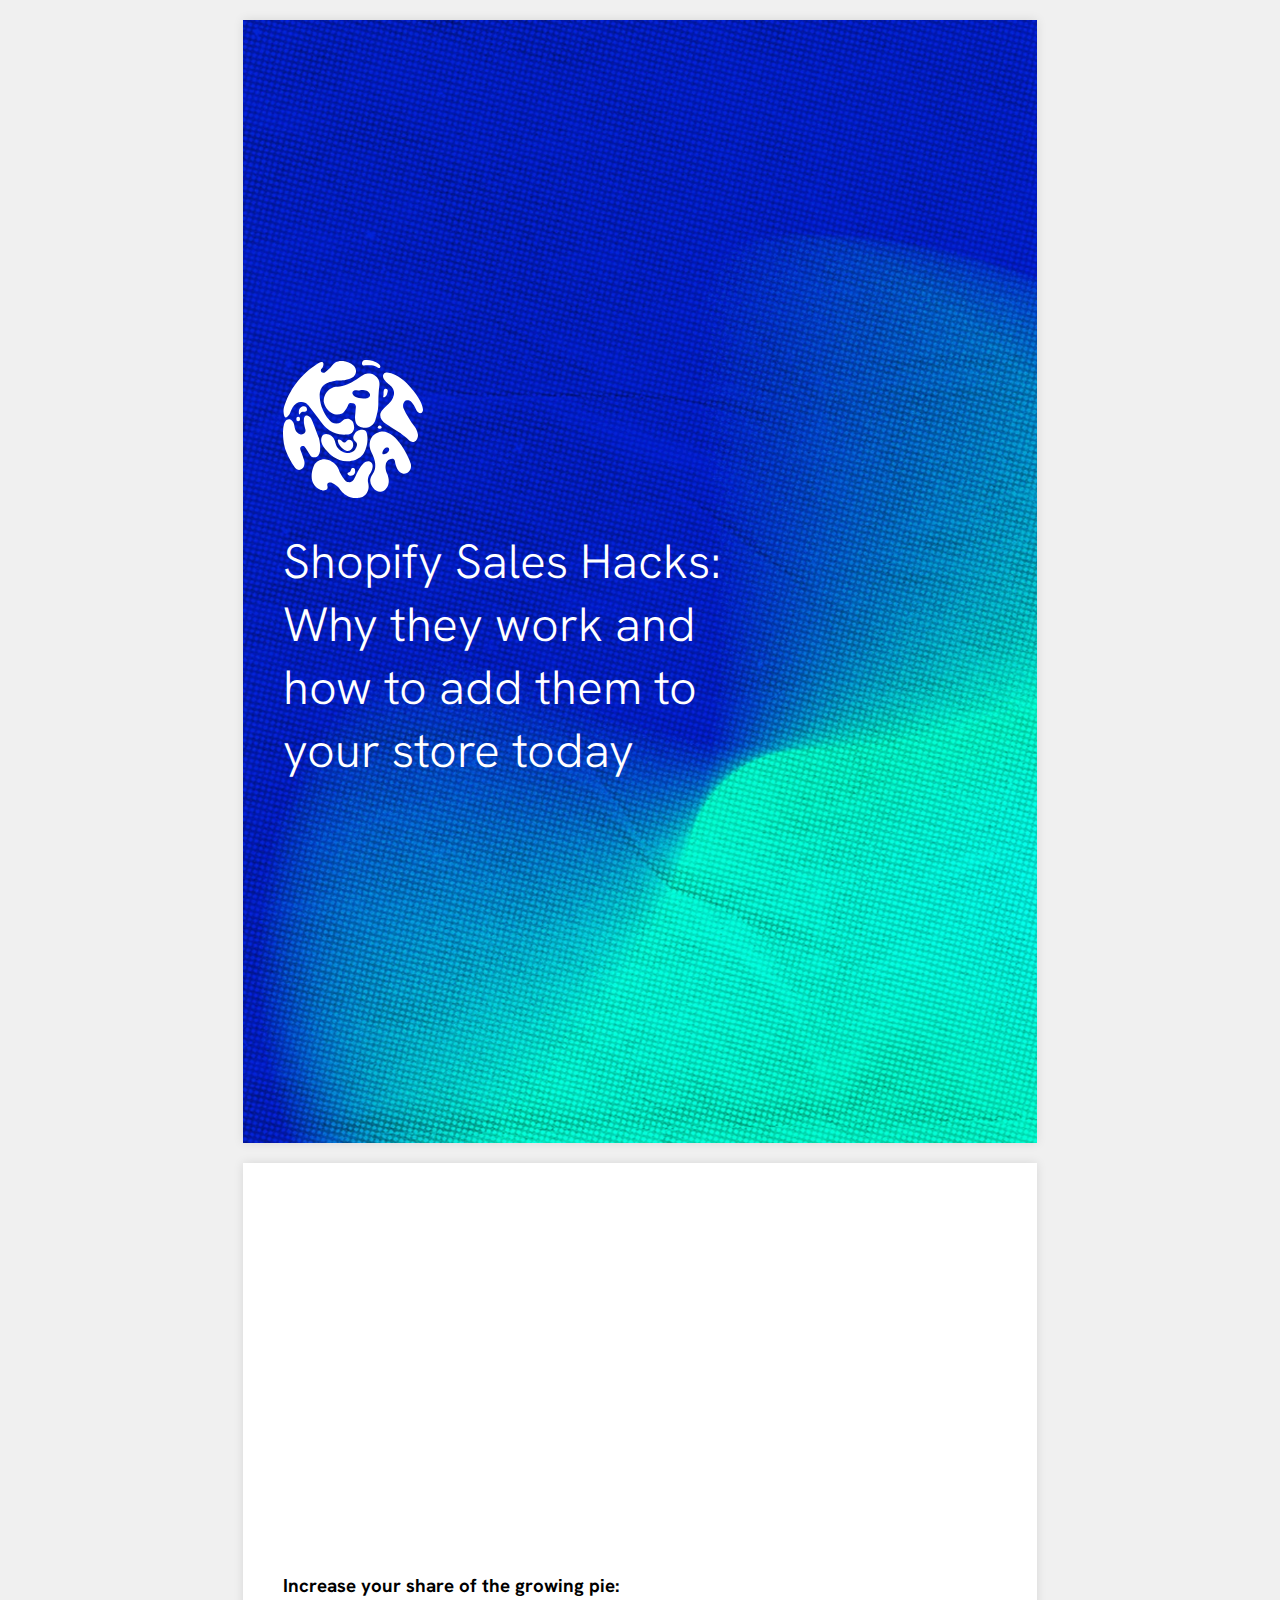
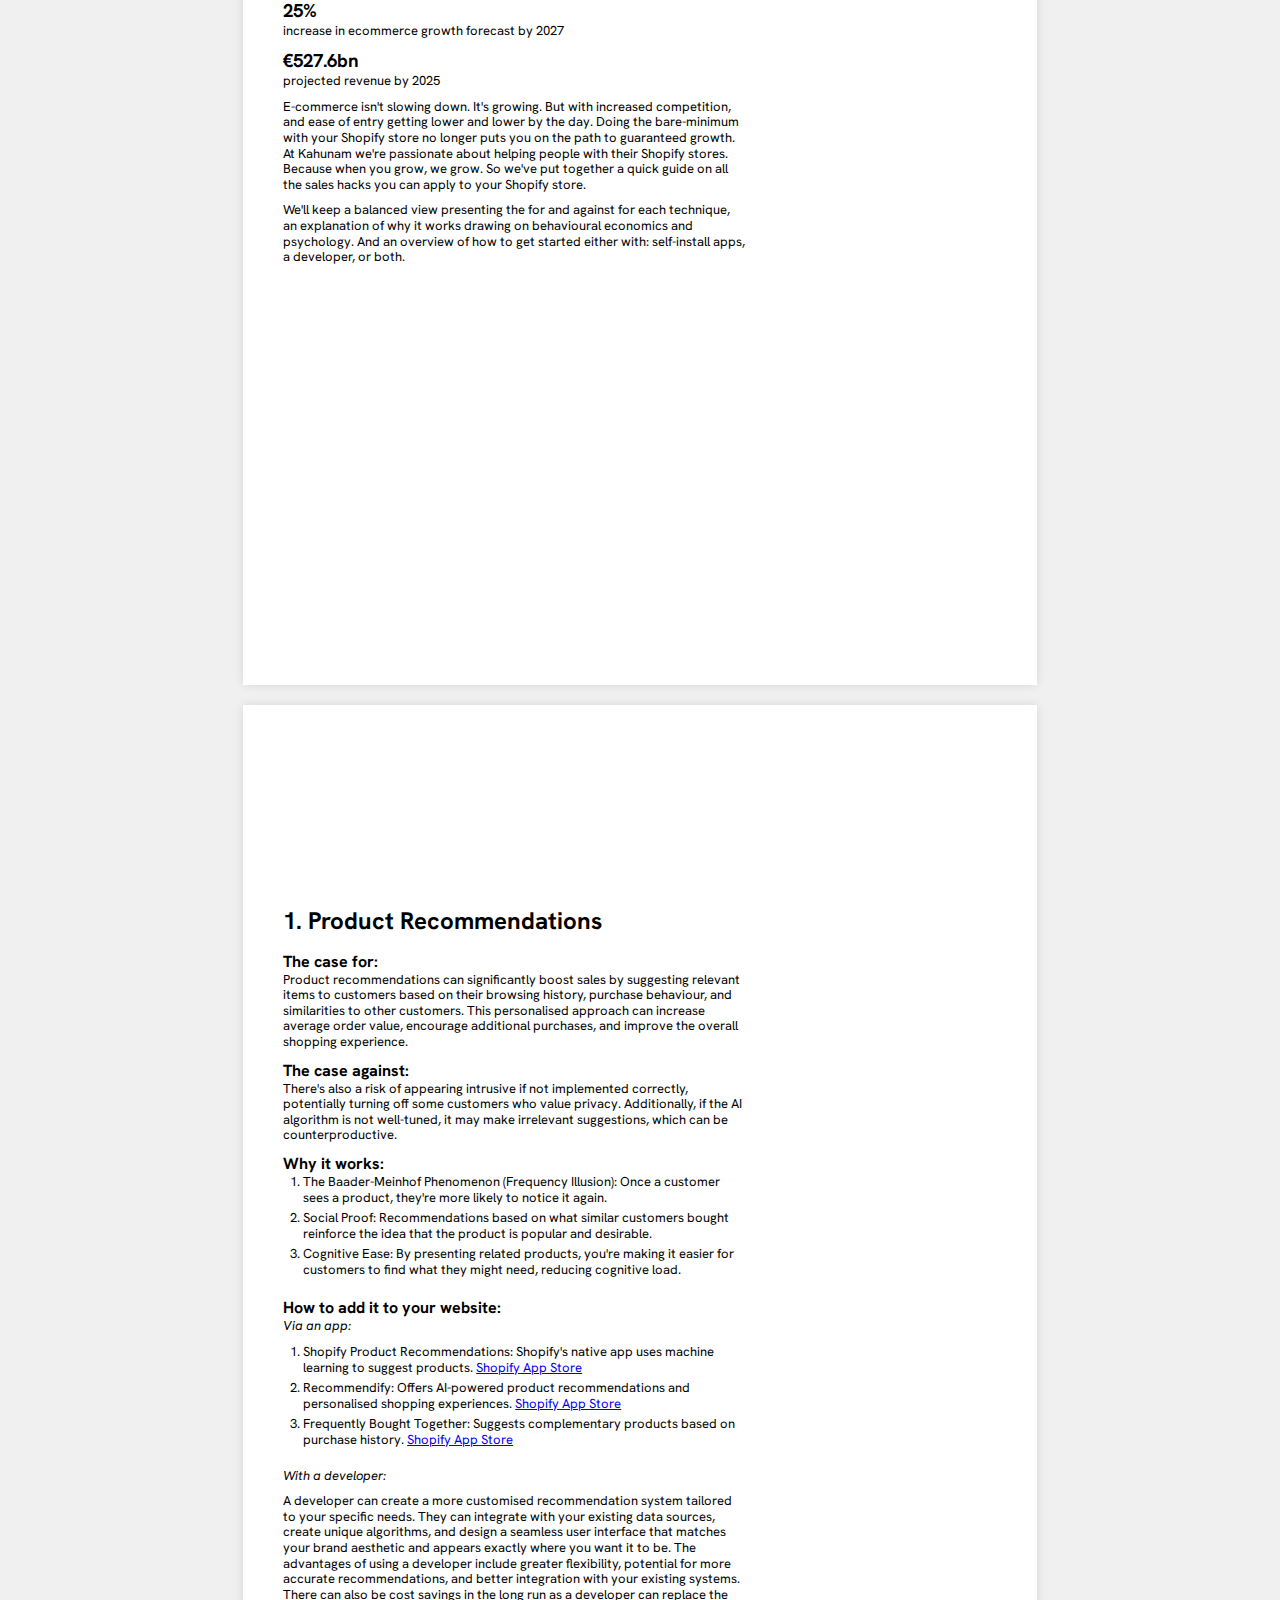
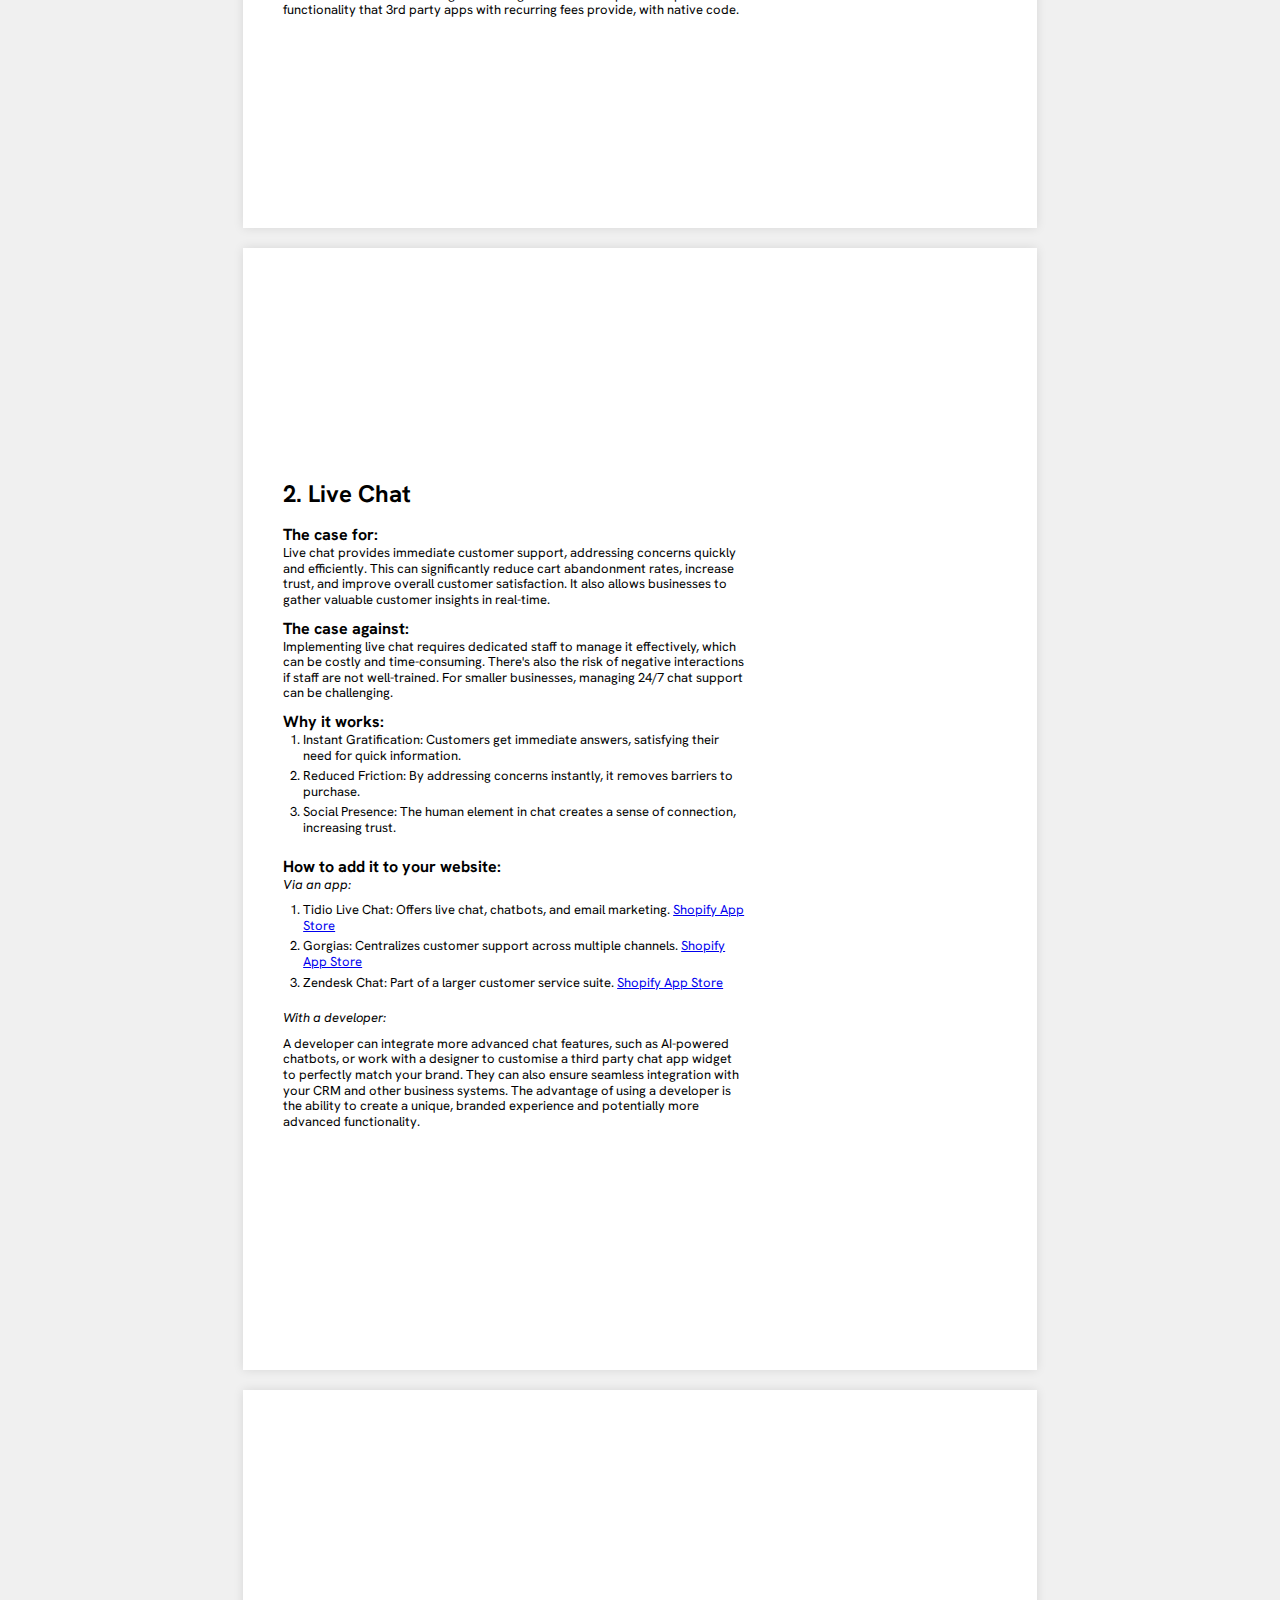
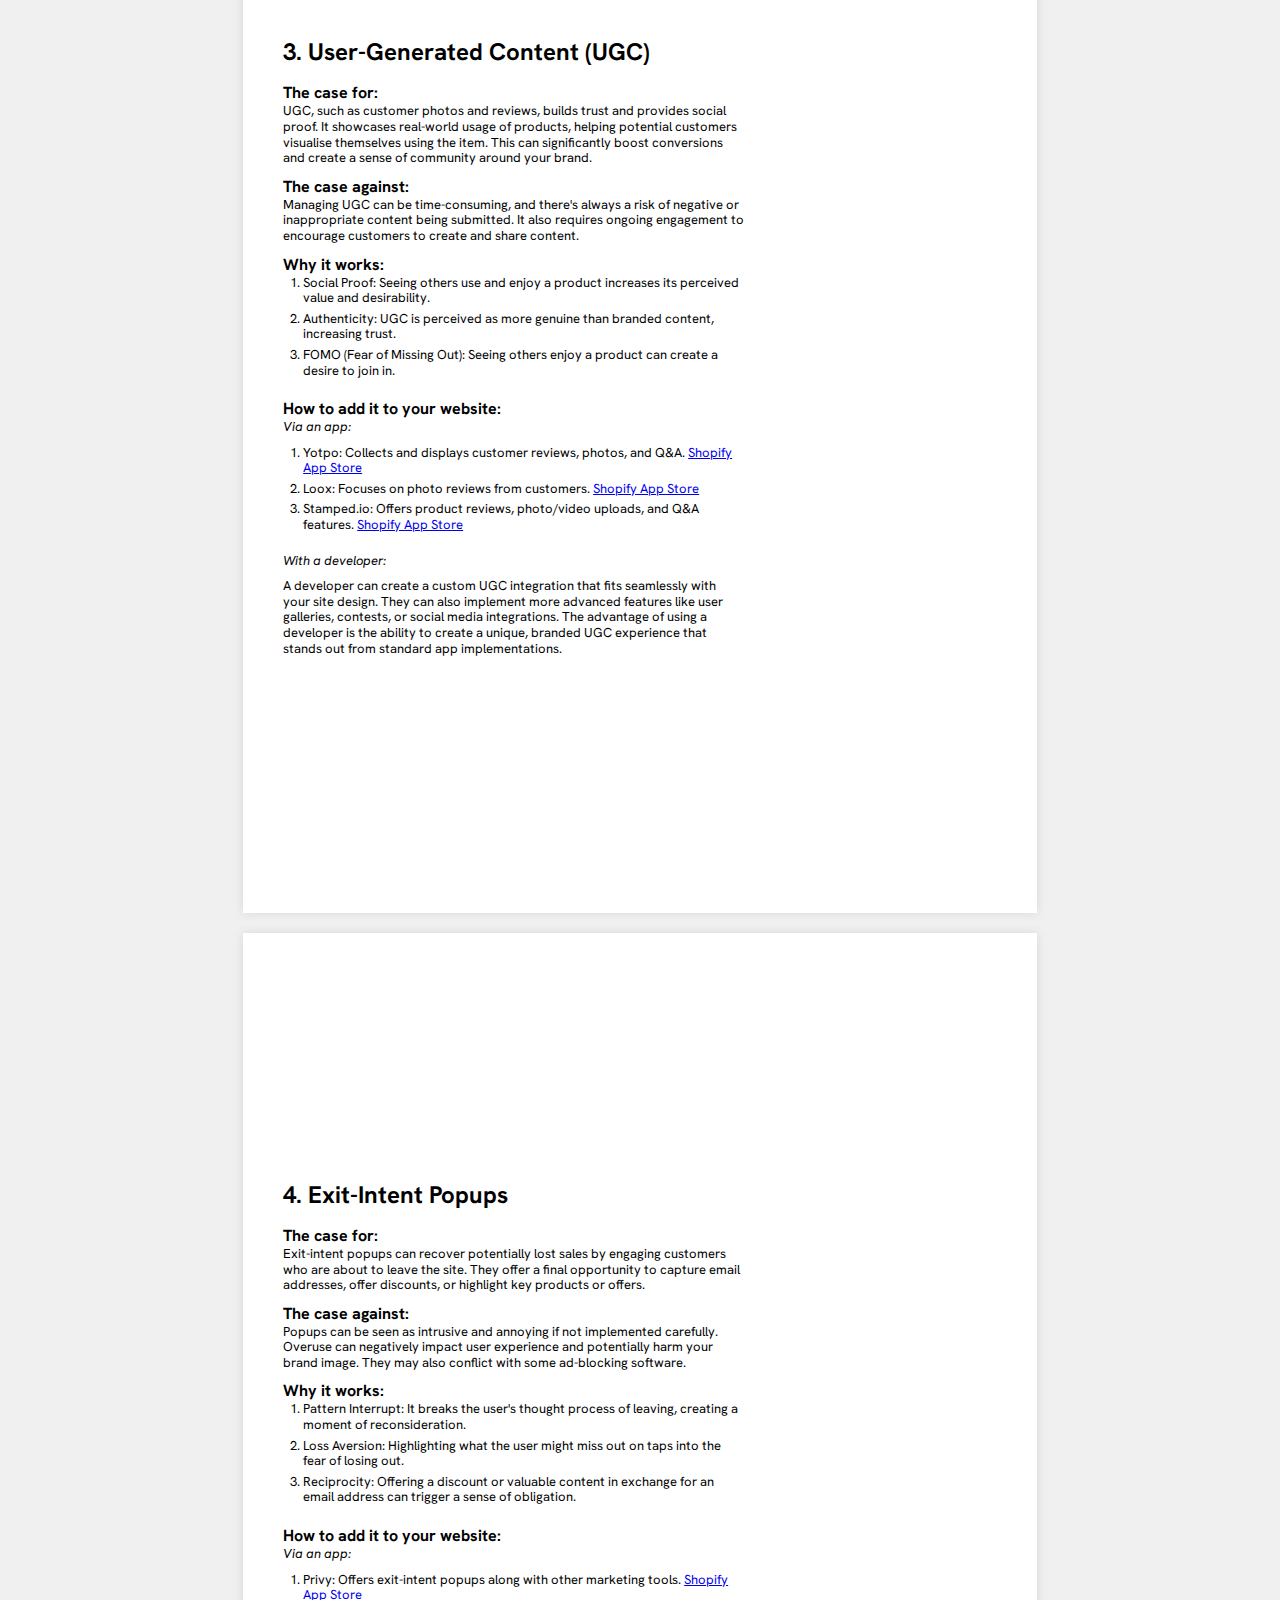
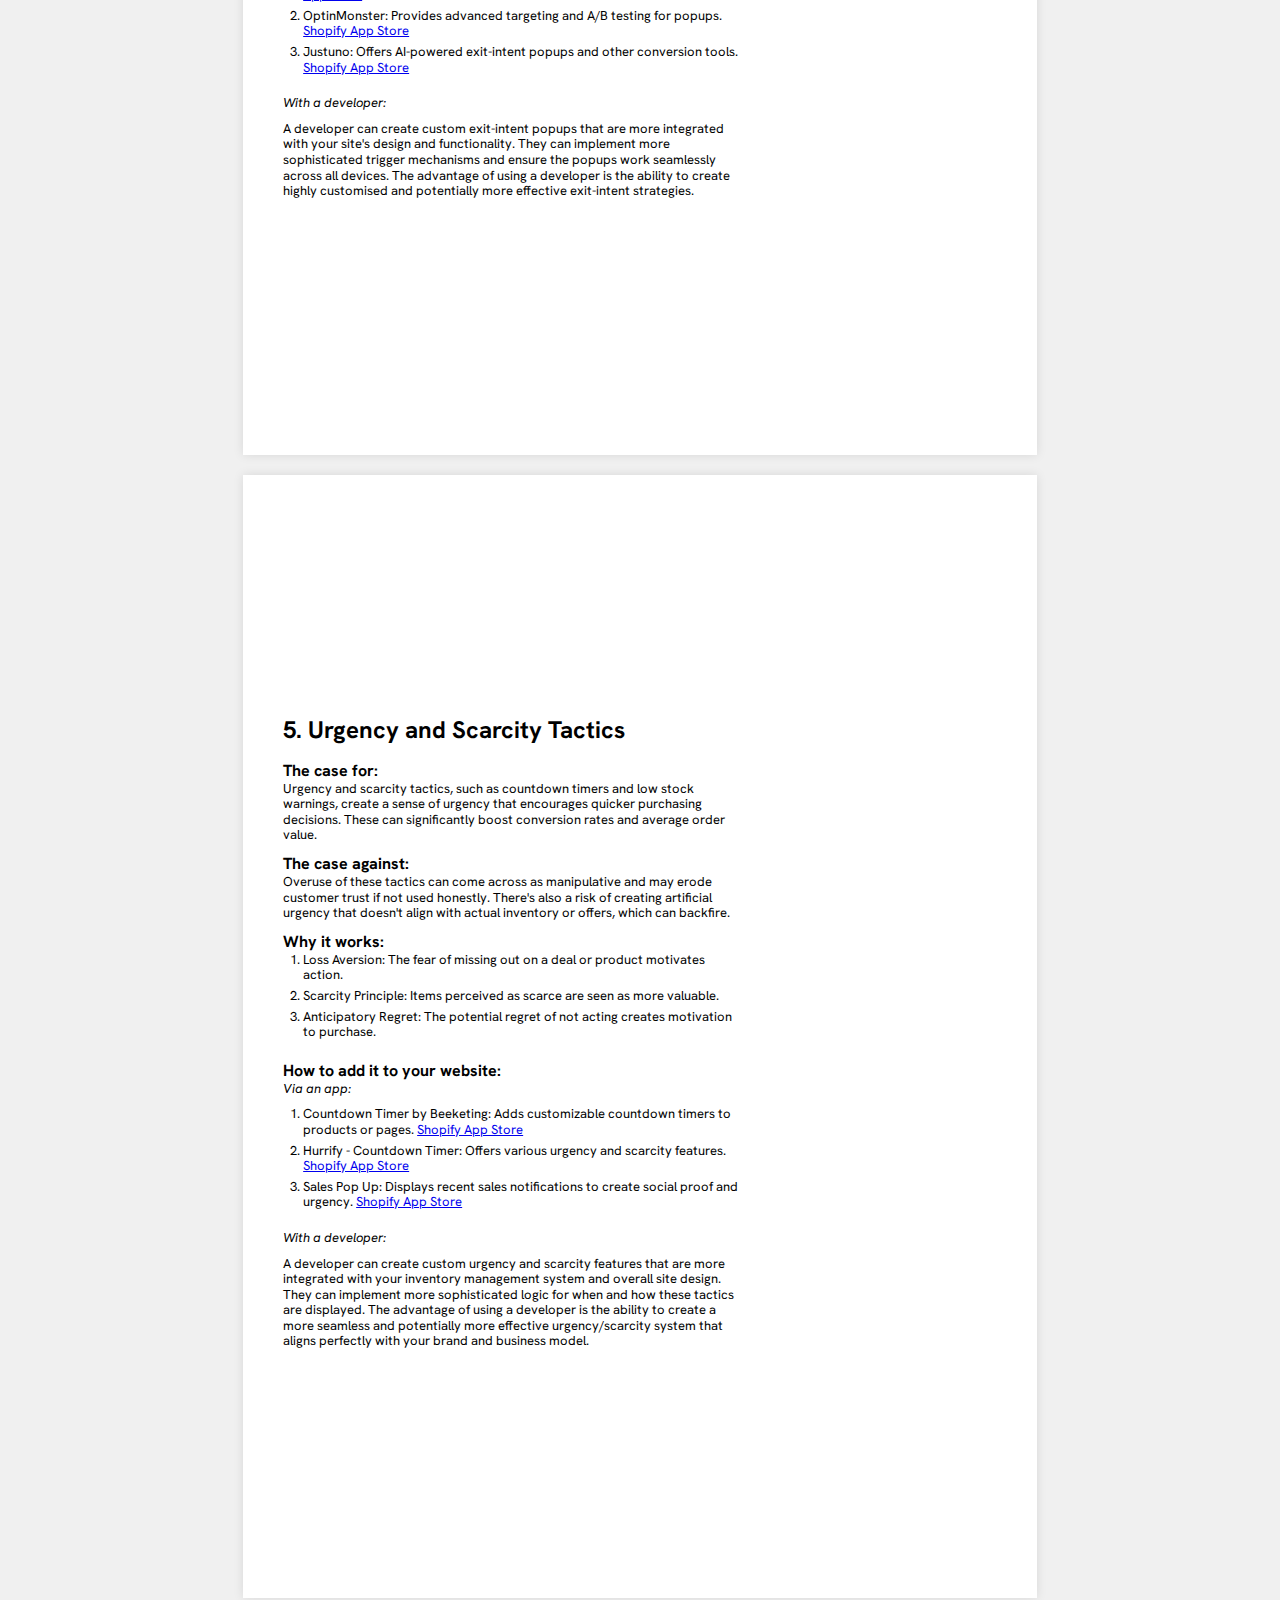
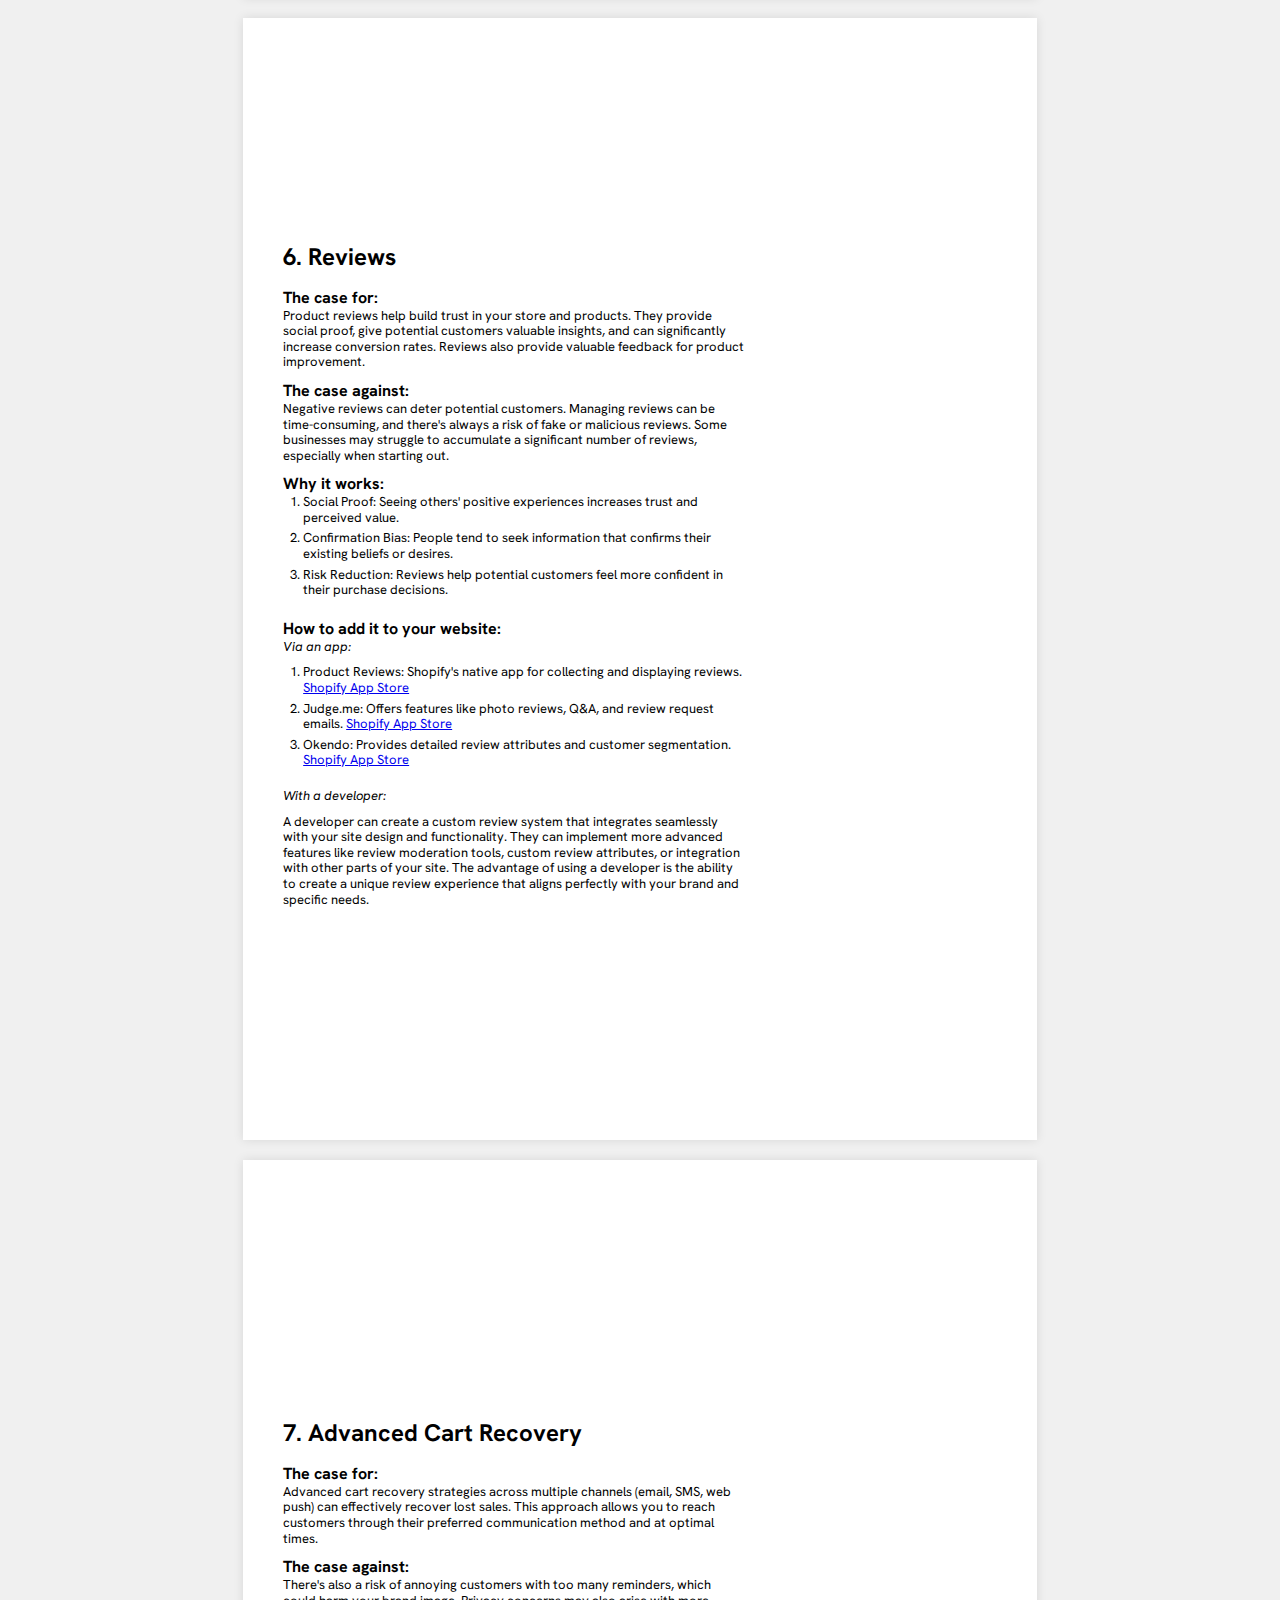
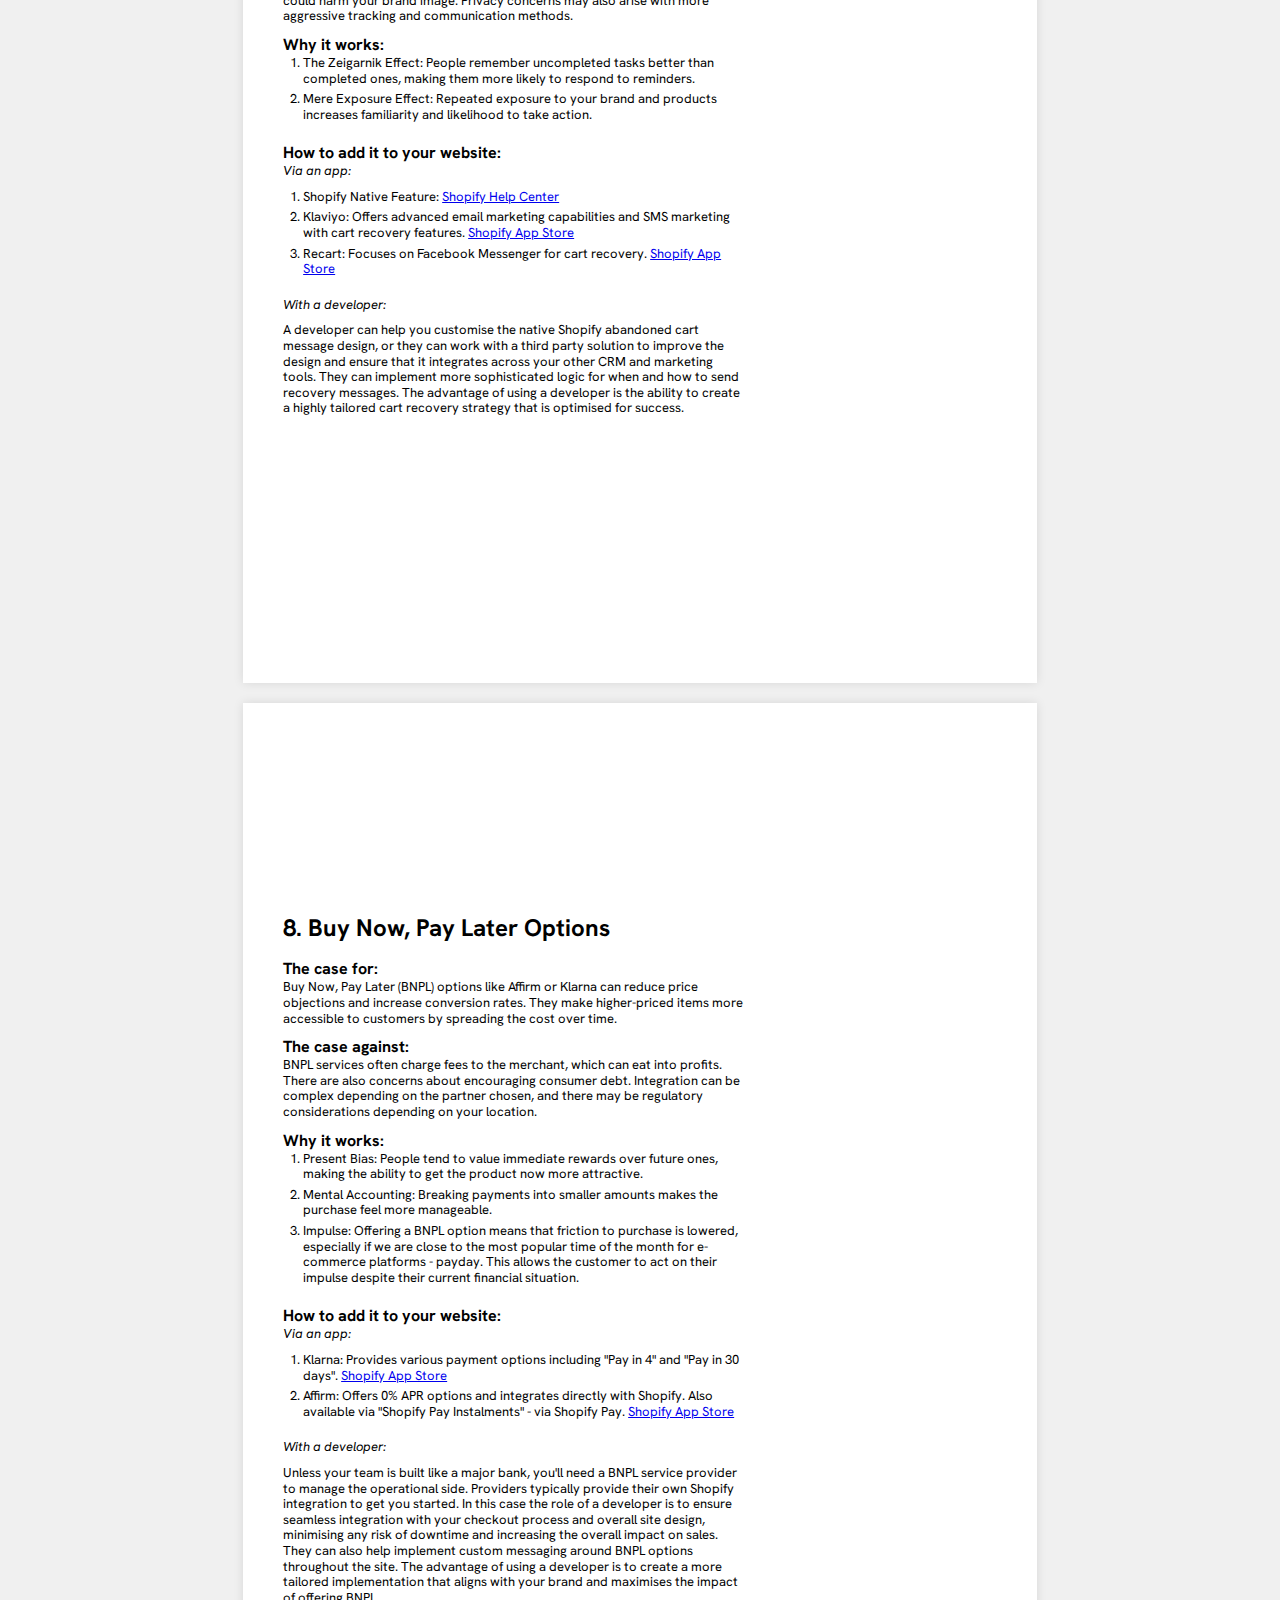
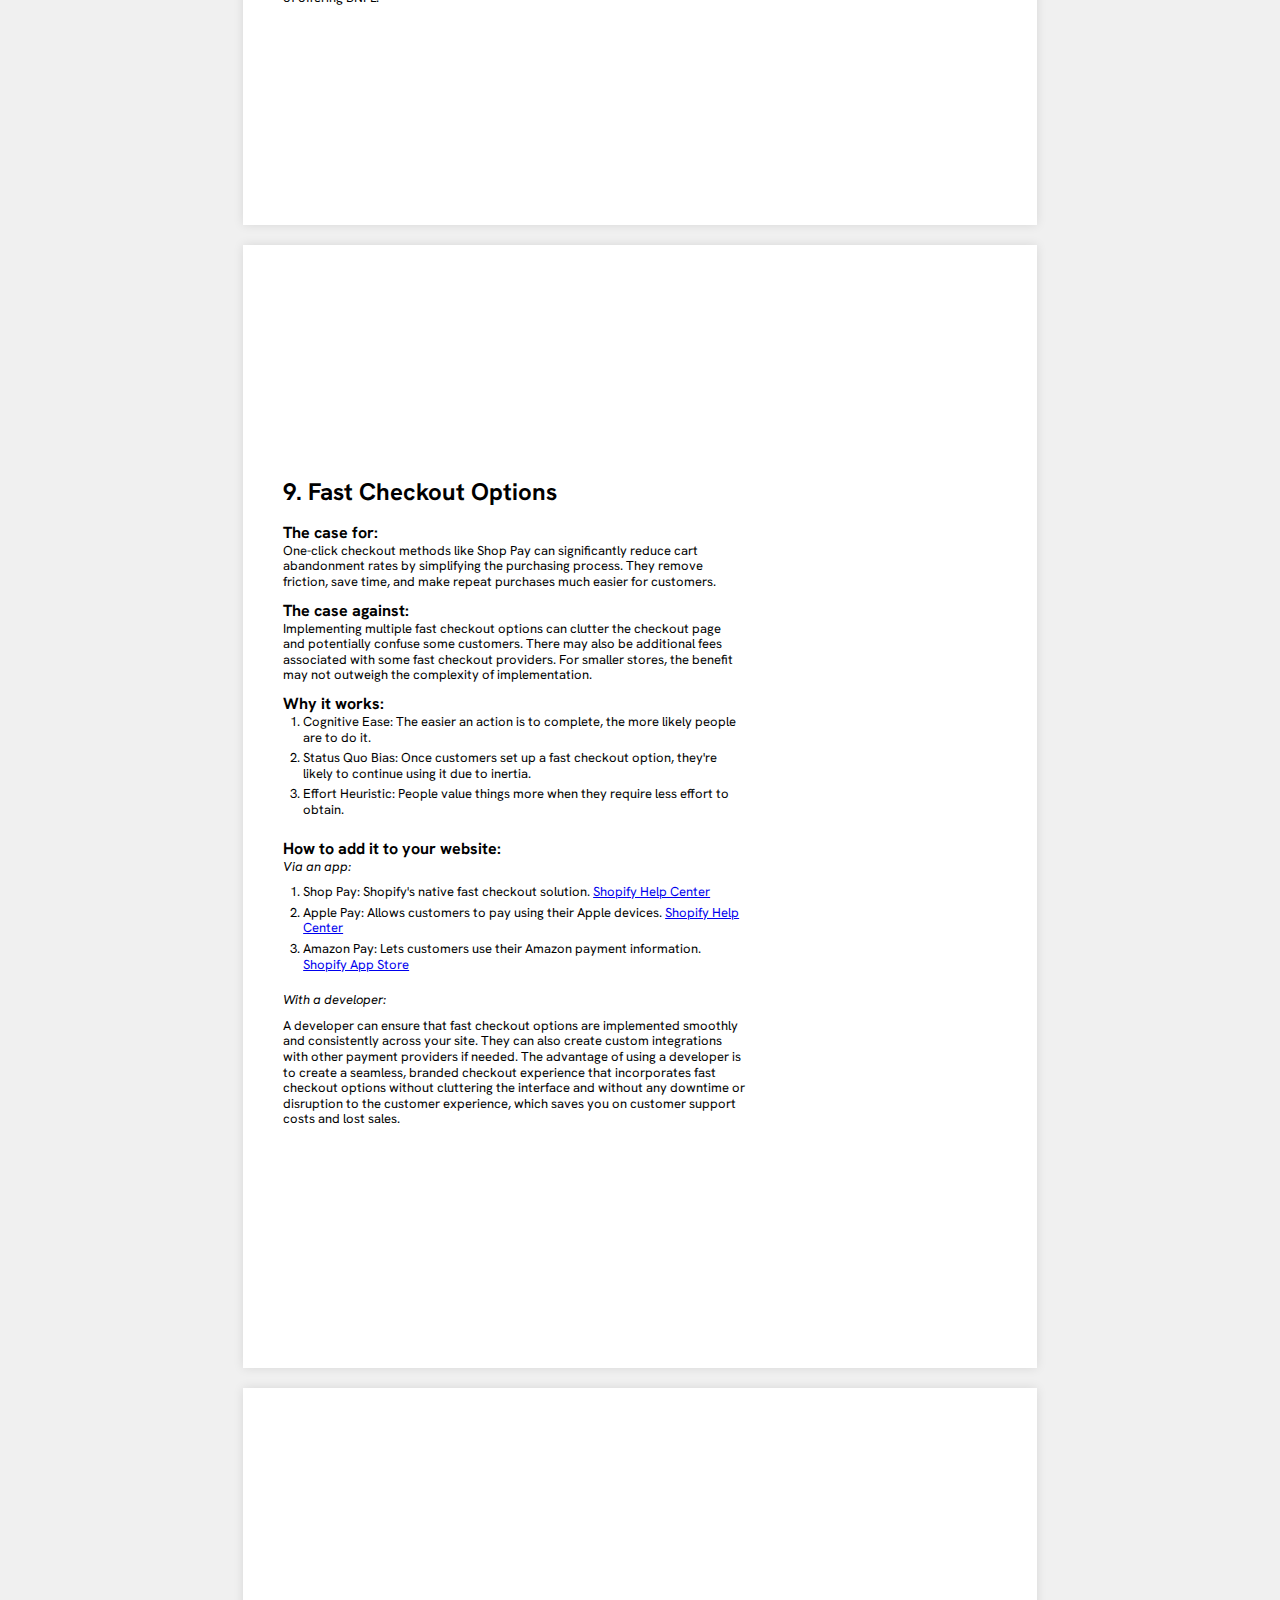
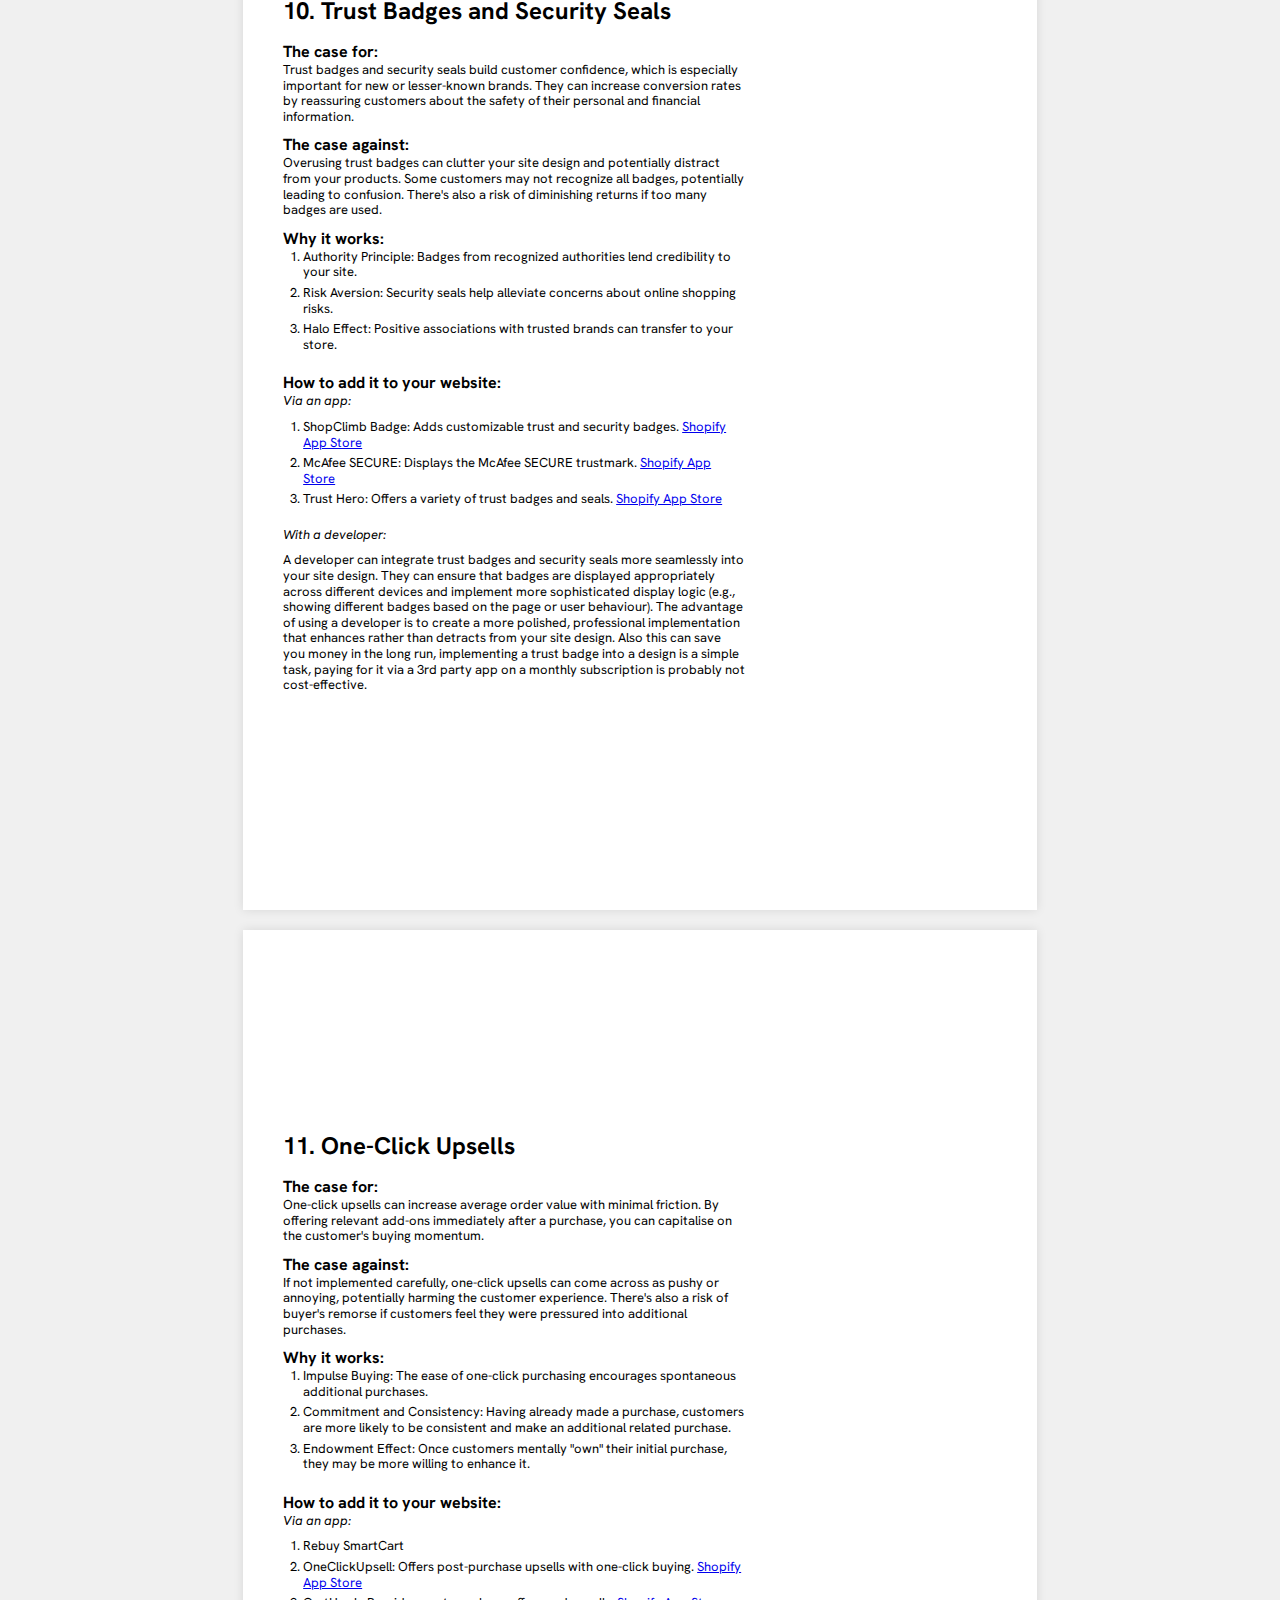
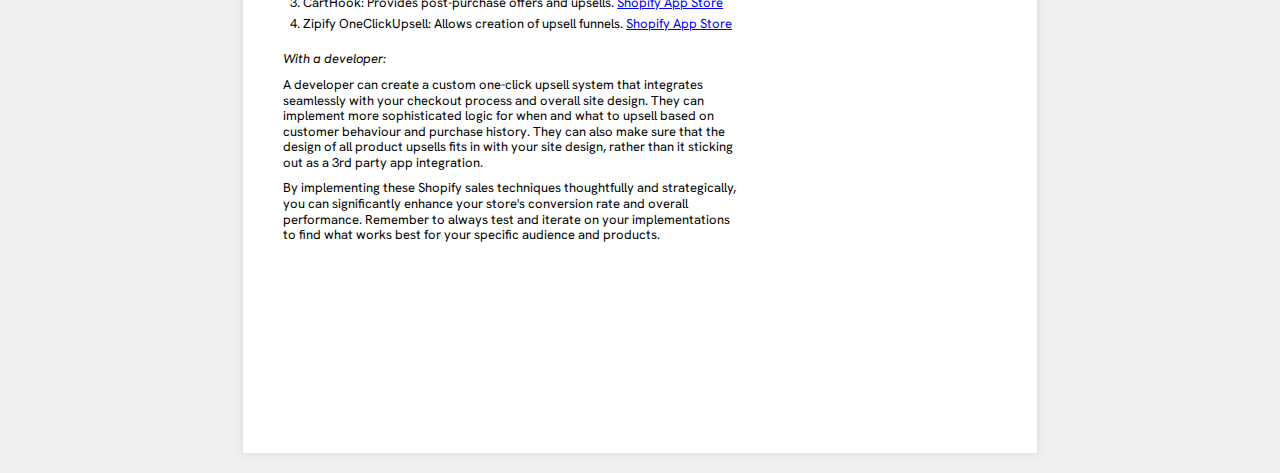
==== p1-shopify-sales-hacks.html @ bb8db407 "Initial commit" ====
<!DOCTYPE html>
<html lang="en">
  <head>
    <meta charset="UTF-8" />
    <meta name="viewport" content="width=device-width, initial-scale=1.0" />
    <title>A4 Slides</title>
    <link rel="stylesheet" href="styles.css" />
  </head>
  <body>
    <section>
      <div>
        <h1>
          Shopify Sales Hacks: Why they work and how to add them to your store
          today
        </h1>
      </div>
    </section>
    <section>
      <div>
        <h3>Increase your share of the growing pie:</h3>
        <h3>25%</h3>
        <p>increase in ecommerce growth forecast by 2027</p>
        <h3>€527.6bn</h3>
        <p>projected revenue by 2025</p>
        <p>
          E-commerce isn't slowing down. It's growing. But with increased
          competition, and ease of entry getting lower and lower by the day.
          Doing the bare-minimum with your Shopify store no longer puts you on
          the path to guaranteed growth. At Kahunam we're passionate about
          helping people with their Shopify stores. Because when you grow, we
          grow. So we've put together a quick guide on all the sales hacks you
          can apply to your Shopify store.
        </p>
        <p>
          We'll keep a balanced view presenting the for and against for each
          technique, an explanation of why it works drawing on behavioural
          economics and psychology. And an overview of how to get started either
          with: self-install apps, a developer, or both.
        </p>
      </div>
      <div></div>
    </section>

    <section>
      <div>
        <h2>1. Product Recommendations</h2>
        <h4>The case for:</h4>
        <p>
          Product recommendations can significantly boost sales by suggesting
          relevant items to customers based on their browsing history, purchase
          behaviour, and similarities to other customers. This personalised
          approach can increase average order value, encourage additional
          purchases, and improve the overall shopping experience.
        </p>
        <h4>The case against:</h4>
        <p>
          There's also a risk of appearing intrusive if not implemented
          correctly, potentially turning off some customers who value privacy.
          Additionally, if the AI algorithm is not well-tuned, it may make
          irrelevant suggestions, which can be counterproductive.
        </p>
        <h4>Why it works:</h4>
        <ol>
          <li>
            The Baader-Meinhof Phenomenon (Frequency Illusion): Once a customer
            sees a product, they're more likely to notice it again.
          </li>
          <li>
            Social Proof: Recommendations based on what similar customers bought
            reinforce the idea that the product is popular and desirable.
          </li>
          <li>
            Cognitive Ease: By presenting related products, you're making it
            easier for customers to find what they might need, reducing
            cognitive load.
          </li>
        </ol>
        <h4>How to add it to your website:</h4>
        <p><em>Via an app:</em></p>
        <ol>
          <li>
            Shopify Product Recommendations: Shopify's native app uses machine
            learning to suggest products.
            <a href="https://apps.shopify.com/product-recommendations"
              >Shopify App Store</a
            >
          </li>
          <li>
            Recommendify: Offers AI-powered product recommendations and
            personalised shopping experiences.
            <a href="https://apps.shopify.com/recommendify"
              >Shopify App Store</a
            >
          </li>
          <li>
            Frequently Bought Together: Suggests complementary products based on
            purchase history.
            <a href="https://apps.shopify.com/frequently-bought-together"
              >Shopify App Store</a
            >
          </li>
        </ol>
        <p><em>With a developer:</em></p>
        <p>
          A developer can create a more customised recommendation system
          tailored to your specific needs. They can integrate with your existing
          data sources, create unique algorithms, and design a seamless user
          interface that matches your brand aesthetic and appears exactly where
          you want it to be. The advantages of using a developer include greater
          flexibility, potential for more accurate recommendations, and better
          integration with your existing systems. There can also be cost savings
          in the long run as a developer can replace the functionality that 3rd
          party apps with recurring fees provide, with native code.
        </p>
      </div>
      <div></div>
    </section>

    <section>
      <div>
        <h2>2. Live Chat</h2>
        <h4>The case for:</h4>
        <p>
          Live chat provides immediate customer support, addressing concerns
          quickly and efficiently. This can significantly reduce cart
          abandonment rates, increase trust, and improve overall customer
          satisfaction. It also allows businesses to gather valuable customer
          insights in real-time.
        </p>
        <h4>The case against:</h4>
        <p>
          Implementing live chat requires dedicated staff to manage it
          effectively, which can be costly and time-consuming. There's also the
          risk of negative interactions if staff are not well-trained. For
          smaller businesses, managing 24/7 chat support can be challenging.
        </p>
        <h4>Why it works:</h4>
        <ol>
          <li>
            Instant Gratification: Customers get immediate answers, satisfying
            their need for quick information.
          </li>
          <li>
            Reduced Friction: By addressing concerns instantly, it removes
            barriers to purchase.
          </li>
          <li>
            Social Presence: The human element in chat creates a sense of
            connection, increasing trust.
          </li>
        </ol>
        <h4>How to add it to your website:</h4>
        <p><em>Via an app:</em></p>
        <ol>
          <li>
            Tidio Live Chat: Offers live chat, chatbots, and email marketing.
            <a href="https://apps.shopify.com/tidio-live-chat"
              >Shopify App Store</a
            >
          </li>
          <li>
            Gorgias: Centralizes customer support across multiple channels.
            <a href="https://apps.shopify.com/gorgias">Shopify App Store</a>
          </li>
          <li>
            Zendesk Chat: Part of a larger customer service suite.
            <a href="https://apps.shopify.com/zendesk">Shopify App Store</a>
          </li>
        </ol>
        <p><em>With a developer:</em></p>
        <p>
          A developer can integrate more advanced chat features, such as
          AI-powered chatbots, or work with a designer to customise a third
          party chat app widget to perfectly match your brand. They can also
          ensure seamless integration with your CRM and other business systems.
          The advantage of using a developer is the ability to create a unique,
          branded experience and potentially more advanced functionality.
        </p>
      </div>
      <div></div>
    </section>

    <section>
      <div>
        <h2>3. User-Generated Content (UGC)</h2>
        <h4>The case for:</h4>
        <p>
          UGC, such as customer photos and reviews, builds trust and provides
          social proof. It showcases real-world usage of products, helping
          potential customers visualise themselves using the item. This can
          significantly boost conversions and create a sense of community around
          your brand.
        </p>
        <h4>The case against:</h4>
        <p>
          Managing UGC can be time-consuming, and there's always a risk of
          negative or inappropriate content being submitted. It also requires
          ongoing engagement to encourage customers to create and share content.
        </p>
        <h4>Why it works:</h4>
        <ol>
          <li>
            Social Proof: Seeing others use and enjoy a product increases its
            perceived value and desirability.
          </li>
          <li>
            Authenticity: UGC is perceived as more genuine than branded content,
            increasing trust.
          </li>
          <li>
            FOMO (Fear of Missing Out): Seeing others enjoy a product can create
            a desire to join in.
          </li>
        </ol>
        <h4>How to add it to your website:</h4>
        <p><em>Via an app:</em></p>
        <ol>
          <li>
            Yotpo: Collects and displays customer reviews, photos, and Q&A.
            <a href="https://apps.shopify.com/yotpo-social-reviews"
              >Shopify App Store</a
            >
          </li>
          <li>
            Loox: Focuses on photo reviews from customers.
            <a href="https://apps.shopify.com/loox">Shopify App Store</a>
          </li>
          <li>
            Stamped.io: Offers product reviews, photo/video uploads, and Q&A
            features.
            <a href="https://apps.shopify.com/stamped-product-reviews-ugc"
              >Shopify App Store</a
            >
          </li>
        </ol>
        <p><em>With a developer:</em></p>
        <p>
          A developer can create a custom UGC integration that fits seamlessly
          with your site design. They can also implement more advanced features
          like user galleries, contests, or social media integrations. The
          advantage of using a developer is the ability to create a unique,
          branded UGC experience that stands out from standard app
          implementations.
        </p>
      </div>
      <div></div>
    </section>

    <section>
      <div>
        <h2>4. Exit-Intent Popups</h2>
        <h4>The case for:</h4>
        <p>
          Exit-intent popups can recover potentially lost sales by engaging
          customers who are about to leave the site. They offer a final
          opportunity to capture email addresses, offer discounts, or highlight
          key products or offers.
        </p>
        <h4>The case against:</h4>
        <p>
          Popups can be seen as intrusive and annoying if not implemented
          carefully. Overuse can negatively impact user experience and
          potentially harm your brand image. They may also conflict with some
          ad-blocking software.
        </p>
        <h4>Why it works:</h4>
        <ol>
          <li>
            Pattern Interrupt: It breaks the user's thought process of leaving,
            creating a moment of reconsideration.
          </li>
          <li>
            Loss Aversion: Highlighting what the user might miss out on taps
            into the fear of losing out.
          </li>
          <li>
            Reciprocity: Offering a discount or valuable content in exchange for
            an email address can trigger a sense of obligation.
          </li>
        </ol>
        <h4>How to add it to your website:</h4>
        <p><em>Via an app:</em></p>
        <ol>
          <li>
            Privy: Offers exit-intent popups along with other marketing tools.
            <a href="https://apps.shopify.com/privy">Shopify App Store</a>
          </li>
          <li>
            OptinMonster: Provides advanced targeting and A/B testing for
            popups.
            <a href="https://apps.shopify.com/optinmonster"
              >Shopify App Store</a
            >
          </li>
          <li>
            Justuno: Offers AI-powered exit-intent popups and other conversion
            tools.
            <a href="https://apps.shopify.com/justuno">Shopify App Store</a>
          </li>
        </ol>
        <p><em>With a developer:</em></p>
        <p>
          A developer can create custom exit-intent popups that are more
          integrated with your site's design and functionality. They can
          implement more sophisticated trigger mechanisms and ensure the popups
          work seamlessly across all devices. The advantage of using a developer
          is the ability to create highly customised and potentially more
          effective exit-intent strategies.
        </p>
      </div>
      <div></div>
    </section>
    <section>
      <div>
        <h2>5. Urgency and Scarcity Tactics</h2>
        <h4>The case for:</h4>
        <p>
          Urgency and scarcity tactics, such as countdown timers and low stock
          warnings, create a sense of urgency that encourages quicker purchasing
          decisions. These can significantly boost conversion rates and average
          order value.
        </p>
        <h4>The case against:</h4>
        <p>
          Overuse of these tactics can come across as manipulative and may erode
          customer trust if not used honestly. There's also a risk of creating
          artificial urgency that doesn't align with actual inventory or offers,
          which can backfire.
        </p>
        <h4>Why it works:</h4>
        <ol>
          <li>
            Loss Aversion: The fear of missing out on a deal or product
            motivates action.
          </li>
          <li>
            Scarcity Principle: Items perceived as scarce are seen as more
            valuable.
          </li>
          <li>
            Anticipatory Regret: The potential regret of not acting creates
            motivation to purchase.
          </li>
        </ol>
        <h4>How to add it to your website:</h4>
        <p><em>Via an app:</em></p>
        <ol>
          <li>
            Countdown Timer by Beeketing: Adds customizable countdown timers to
            products or pages.
            <a href="https://apps.shopify.com/countdown-timer-bar"
              >Shopify App Store</a
            >
          </li>
          <li>
            Hurrify - Countdown Timer: Offers various urgency and scarcity
            features.
            <a href="https://apps.shopify.com/hurrify-countdown-timer"
              >Shopify App Store</a
            >
          </li>
          <li>
            Sales Pop Up: Displays recent sales notifications to create social
            proof and urgency.
            <a href="https://apps.shopify.com/sales-pop-master"
              >Shopify App Store</a
            >
          </li>
        </ol>
        <p><em>With a developer:</em></p>
        <p>
          A developer can create custom urgency and scarcity features that are
          more integrated with your inventory management system and overall site
          design. They can implement more sophisticated logic for when and how
          these tactics are displayed. The advantage of using a developer is the
          ability to create a more seamless and potentially more effective
          urgency/scarcity system that aligns perfectly with your brand and
          business model.
        </p>
      </div>
      <div></div>
    </section>
    <section>
      <div>
        <h2>6. Reviews</h2>
        <h4>The case for:</h4>
        <p>
          Product reviews help build trust in your store and products. They
          provide social proof, give potential customers valuable insights, and
          can significantly increase conversion rates. Reviews also provide
          valuable feedback for product improvement.
        </p>
        <h4>The case against:</h4>
        <p>
          Negative reviews can deter potential customers. Managing reviews can
          be time-consuming, and there's always a risk of fake or malicious
          reviews. Some businesses may struggle to accumulate a significant
          number of reviews, especially when starting out.
        </p>
        <h4>Why it works:</h4>
        <ol>
          <li>
            Social Proof: Seeing others' positive experiences increases trust
            and perceived value.
          </li>
          <li>
            Confirmation Bias: People tend to seek information that confirms
            their existing beliefs or desires.
          </li>
          <li>
            Risk Reduction: Reviews help potential customers feel more confident
            in their purchase decisions.
          </li>
        </ol>
        <h4>How to add it to your website:</h4>
        <p><em>Via an app:</em></p>
        <ol>
          <li>
            Product Reviews: Shopify's native app for collecting and displaying
            reviews.
            <a href="https://apps.shopify.com/product-reviews"
              >Shopify App Store</a
            >
          </li>
          <li>
            Judge.me: Offers features like photo reviews, Q&A, and review
            request emails.
            <a href="https://apps.shopify.com/judgeme">Shopify App Store</a>
          </li>
          <li>
            Okendo: Provides detailed review attributes and customer
            segmentation.
            <a href="https://apps.shopify.com/okendo-reviews"
              >Shopify App Store</a
            >
          </li>
        </ol>
        <p><em>With a developer:</em></p>
        <p>
          A developer can create a custom review system that integrates
          seamlessly with your site design and functionality. They can implement
          more advanced features like review moderation tools, custom review
          attributes, or integration with other parts of your site. The
          advantage of using a developer is the ability to create a unique
          review experience that aligns perfectly with your brand and specific
          needs.
        </p>
      </div>
      <div></div>
    </section>

    <section>
      <div>
        <h2>7. Advanced Cart Recovery</h2>
        <h4>The case for:</h4>
        <p>
          Advanced cart recovery strategies across multiple channels (email,
          SMS, web push) can effectively recover lost sales. This approach
          allows you to reach customers through their preferred communication
          method and at optimal times.
        </p>
        <h4>The case against:</h4>
        <p>
          There's also a risk of annoying customers with too many reminders,
          which could harm your brand image. Privacy concerns may also arise
          with more aggressive tracking and communication methods.
        </p>
        <h4>Why it works:</h4>
        <ol>
          <li>
            The Zeigarnik Effect: People remember uncompleted tasks better than
            completed ones, making them more likely to respond to reminders.
          </li>
          <li>
            Mere Exposure Effect: Repeated exposure to your brand and products
            increases familiarity and likelihood to take action.
          </li>
        </ol>
        <h4>How to add it to your website:</h4>
        <p><em>Via an app:</em></p>
        <ol>
          <li>
            Shopify Native Feature:
            <a
              href="https://help.shopify.com/en/manual/promoting-marketing/create-marketing/migrate-abandoned-checkout"
              >Shopify Help Center</a
            >
          </li>
          <li>
            Klaviyo: Offers advanced email marketing capabilities and SMS
            marketing with cart recovery features.
            <a href="https://apps.shopify.com/klaviyo-email-marketing"
              >Shopify App Store</a
            >
          </li>
          <li>
            Recart: Focuses on Facebook Messenger for cart recovery.
            <a href="https://apps.shopify.com/recart">Shopify App Store</a>
          </li>
        </ol>
        <p><em>With a developer:</em></p>
        <p>
          A developer can help you customise the native Shopify abandoned cart
          message design, or they can work with a third party solution to
          improve the design and ensure that it integrates across your other CRM
          and marketing tools. They can implement more sophisticated logic for
          when and how to send recovery messages. The advantage of using a
          developer is the ability to create a highly tailored cart recovery
          strategy that is optimised for success.
        </p>
      </div>
      <div></div>
    </section>
    <section>
      <div>
        <h2>8. Buy Now, Pay Later Options</h2>
        <h4>The case for:</h4>
        <p>
          Buy Now, Pay Later (BNPL) options like Affirm or Klarna can reduce
          price objections and increase conversion rates. They make
          higher-priced items more accessible to customers by spreading the cost
          over time.
        </p>
        <h4>The case against:</h4>
        <p>
          BNPL services often charge fees to the merchant, which can eat into
          profits. There are also concerns about encouraging consumer debt.
          Integration can be complex depending on the partner chosen, and there
          may be regulatory considerations depending on your location.
        </p>
        <h4>Why it works:</h4>
        <ol>
          <li>
            Present Bias: People tend to value immediate rewards over future
            ones, making the ability to get the product now more attractive.
          </li>
          <li>
            Mental Accounting: Breaking payments into smaller amounts makes the
            purchase feel more manageable.
          </li>
          <li>
            Impulse: Offering a BNPL option means that friction to purchase is
            lowered, especially if we are close to the most popular time of the
            month for e-commerce platforms - payday. This allows the customer to
            act on their impulse despite their current financial situation.
          </li>
        </ol>
        <h4>How to add it to your website:</h4>
        <p><em>Via an app:</em></p>
        <ol>
          <li>
            Klarna: Provides various payment options including "Pay in 4" and
            "Pay in 30 days".
            <a href="https://apps.shopify.com/klarna">Shopify App Store</a>
          </li>
          <li>
            Affirm: Offers 0% APR options and integrates directly with Shopify.
            Also available via "Shopify Pay Instalments" - via Shopify Pay.
            <a href="https://apps.shopify.com/affirm">Shopify App Store</a>
          </li>
        </ol>
        <p><em>With a developer:</em></p>
        <p>
          Unless your team is built like a major bank, you'll need a BNPL
          service provider to manage the operational side. Providers typically
          provide their own Shopify integration to get you started. In this case
          the role of a developer is to ensure seamless integration with your
          checkout process and overall site design, minimising any risk of
          downtime and increasing the overall impact on sales. They can also
          help implement custom messaging around BNPL options throughout the
          site. The advantage of using a developer is to create a more tailored
          implementation that aligns with your brand and maximises the impact of
          offering BNPL.
        </p>
      </div>
      <div></div>
    </section>
    <section>
      <div>
        <h2>9. Fast Checkout Options</h2>
        <h4>The case for:</h4>
        <p>
          One-click checkout methods like Shop Pay can significantly reduce cart
          abandonment rates by simplifying the purchasing process. They remove
          friction, save time, and make repeat purchases much easier for
          customers.
        </p>
        <h4>The case against:</h4>
        <p>
          Implementing multiple fast checkout options can clutter the checkout
          page and potentially confuse some customers. There may also be
          additional fees associated with some fast checkout providers. For
          smaller stores, the benefit may not outweigh the complexity of
          implementation.
        </p>
        <h4>Why it works:</h4>
        <ol>
          <li>
            Cognitive Ease: The easier an action is to complete, the more likely
            people are to do it.
          </li>
          <li>
            Status Quo Bias: Once customers set up a fast checkout option,
            they're likely to continue using it due to inertia.
          </li>
          <li>
            Effort Heuristic: People value things more when they require less
            effort to obtain.
          </li>
        </ol>
        <h4>How to add it to your website:</h4>
        <p><em>Via an app:</em></p>
        <ol>
          <li>
            Shop Pay: Shopify's native fast checkout solution.
            <a
              href="https://help.shopify.com/en/manual/checkout-settings/shop-pay"
              >Shopify Help Center</a
            >
          </li>
          <li>
            Apple Pay: Allows customers to pay using their Apple devices.
            <a href="https://help.shopify.com/en/manual/payments/apple-pay"
              >Shopify Help Center</a
            >
          </li>
          <li>
            Amazon Pay: Lets customers use their Amazon payment information.
            <a href="https://apps.shopify.com/amazon-pay">Shopify App Store</a>
          </li>
        </ol>
        <p><em>With a developer:</em></p>
        <p>
          A developer can ensure that fast checkout options are implemented
          smoothly and consistently across your site. They can also create
          custom integrations with other payment providers if needed. The
          advantage of using a developer is to create a seamless, branded
          checkout experience that incorporates fast checkout options without
          cluttering the interface and without any downtime or disruption to the
          customer experience, which saves you on customer support costs and
          lost sales.
        </p>
      </div>
      <div></div>
    </section>

    <section>
      <div>
        <h2>10. Trust Badges and Security Seals</h2>
        <h4>The case for:</h4>
        <p>
          Trust badges and security seals build customer confidence, which is
          especially important for new or lesser-known brands. They can increase
          conversion rates by reassuring customers about the safety of their
          personal and financial information.
        </p>
        <h4>The case against:</h4>
        <p>
          Overusing trust badges can clutter your site design and potentially
          distract from your products. Some customers may not recognize all
          badges, potentially leading to confusion. There's also a risk of
          diminishing returns if too many badges are used.
        </p>
        <h4>Why it works:</h4>
        <ol>
          <li>
            Authority Principle: Badges from recognized authorities lend
            credibility to your site.
          </li>
          <li>
            Risk Aversion: Security seals help alleviate concerns about online
            shopping risks.
          </li>
          <li>
            Halo Effect: Positive associations with trusted brands can transfer
            to your store.
          </li>
        </ol>
        <h4>How to add it to your website:</h4>
        <p><em>Via an app:</em></p>
        <ol>
          <li>
            ShopClimb Badge: Adds customizable trust and security badges.
            <a href="https://apps.shopify.com/trust-badge">Shopify App Store</a>
          </li>
          <li>
            McAfee SECURE: Displays the McAfee SECURE trustmark.
            <a href="https://apps.shopify.com/mcafee-secure"
              >Shopify App Store</a
            >
          </li>
          <li>
            Trust Hero: Offers a variety of trust badges and seals.
            <a href="https://apps.shopify.com/trust-hero">Shopify App Store</a>
          </li>
        </ol>
        <p><em>With a developer:</em></p>
        <p>
          A developer can integrate trust badges and security seals more
          seamlessly into your site design. They can ensure that badges are
          displayed appropriately across different devices and implement more
          sophisticated display logic (e.g., showing different badges based on
          the page or user behaviour). The advantage of using a developer is to
          create a more polished, professional implementation that enhances
          rather than detracts from your site design. Also this can save you
          money in the long run, implementing a trust badge into a design is a
          simple task, paying for it via a 3rd party app on a monthly
          subscription is probably not cost-effective.
        </p>
      </div>
      <div></div>
    </section>

    <section>
      <div>
        <h2>11. One-Click Upsells</h2>
        <h4>The case for:</h4>
        <p>
          One-click upsells can increase average order value with minimal
          friction. By offering relevant add-ons immediately after a purchase,
          you can capitalise on the customer's buying momentum.
        </p>
        <h4>The case against:</h4>
        <p>
          If not implemented carefully, one-click upsells can come across as
          pushy or annoying, potentially harming the customer experience.
          There's also a risk of buyer's remorse if customers feel they were
          pressured into additional purchases.
        </p>
        <h4>Why it works:</h4>
        <ol>
          <li>
            Impulse Buying: The ease of one-click purchasing encourages
            spontaneous additional purchases.
          </li>
          <li>
            Commitment and Consistency: Having already made a purchase,
            customers are more likely to be consistent and make an additional
            related purchase.
          </li>
          <li>
            Endowment Effect: Once customers mentally "own" their initial
            purchase, they may be more willing to enhance it.
          </li>
        </ol>
        <h4>How to add it to your website:</h4>
        <p><em>Via an app:</em></p>
        <ol>
          <li>Rebuy SmartCart</li>
          <li>
            OneClickUpsell: Offers post-purchase upsells with one-click buying.
            <a href="https://apps.shopify.com/one-click-upsell"
              >Shopify App Store</a
            >
          </li>
          <li>
            CartHook: Provides post-purchase offers and upsells.
            <a href="https://apps.shopify.com/carthook">Shopify App Store</a>
          </li>
          <li>
            Zipify OneClickUpsell: Allows creation of upsell funnels.
            <a href="https://apps.shopify.com/zipify-one-click-upsell"
              >Shopify App Store</a
            >
          </li>
        </ol>
        <p><em>With a developer:</em></p>
        <p>
          A developer can create a custom one-click upsell system that
          integrates seamlessly with your checkout process and overall site
          design. They can implement more sophisticated logic for when and what
          to upsell based on customer behaviour and purchase history. They can
          also make sure that the design of all product upsells fits in with
          your site design, rather than it sticking out as a 3rd party app
          integration.
        </p>
        <p>
          By implementing these Shopify sales techniques thoughtfully and
          strategically, you can significantly enhance your store's conversion
          rate and overall performance. Remember to always test and iterate on
          your implementations to find what works best for your specific
          audience and products.
        </p>
      </div>
      <div></div>
    </section>

    <!-- <section>
      <div>
        <h1>Title Page</h1>
        <p>Content for the title page</p>
      </div>
      <div>
      </div>
    </section>
    <section>
      <div>
        <h1>Page with sidebar Images</h1>
        <p>Content for this slide</p>
      </div>
      <div>
        <img src="https://picsum.photos/id/237/200/300" alt="Image 1" />
        <img src="https://picsum.photos/id/237/200/300" alt="Image 2" />
      </div>
    </section> -->
    <!-- Add more sections as needed -->
  </body>
</html>
---- styles.css ----
@import url("https://fonts.googleapis.com/css2?family=Hanken+Grotesk:wght@300;400;700&display=swap");

/* Reset default margins and padding */
* {
  margin: 0;
  padding: 0;
  box-sizing: border-box;
}

/* Set up the body */
body {
  font-family: "Hanken Grotesk", sans-serif;
  background-color: #f0f0f0;
}

/* Style for each slide */
section {
  background-color: white;
  width: 210mm; /* A4 width */
  height: 297mm; /* A4 height */
  margin: 20px auto;
  padding: 40px;
  box-shadow: 0 0 10px rgba(0, 0, 0, 0.1);
  page-break-after: always;
  overflow: hidden;
  display: grid;
  grid-template-columns: 2fr 1fr;
  gap: 20px;
}

section:first-of-type h1::before {
  content: url('img/kahunam-logo-2.svg');
  width: 140px;
  height: 140px; /* Maintains aspect ratio */
  display: block;
  margin-bottom:30px;
}
section:first-of-type h1 {
  font-size:48px;
  font-weight: 300;
}

/* First section styles */
section:first-of-type {
  /* background-image: linear-gradient(287deg, #11f8cd 1%, #000b6a 89%); */
  /* background: linear-gradient(to right, #0000ff, #00ff00); */
  color: white;
 background-image: url("img/kahunam-bg.jpg"); 
  background-repeat: no-repeat;
  background-size: cover;
*/
}

/* Left column styles */
section > div:first-child {
  display: flex;
  flex-direction: column;
  justify-content: center;
}

/* Right column styles */
section > div:last-child {
  display: flex;
  flex-direction: column;
  justify-content: center;
  align-items: flex-end;
  gap: 10px;
}

/* Basic typography */
h1 {
  font-size: 32px;
  margin-bottom: 20px;
}

h2 {
  font-size: 24px;
  margin-bottom: 15px;
}

p {
  font-size: 13px;
  line-height: 1.2;
  margin-bottom: 10px;
}

/* List styles */
ul,
ol {
  margin-left: 20px;
  margin-bottom: 15px;
}

li {
  font-size: 13px;
  line-height: 1.2;
  margin-bottom: 5px;
}

/* Image styles */
img {
  max-width: 100%;
  height: auto;
}

/* Print-specific styles */
@media print {
  body {
    /* background-color: white; */
  }

  section {
    box-shadow: none;
    margin: 0;
    page-break-after: always;
  }
}
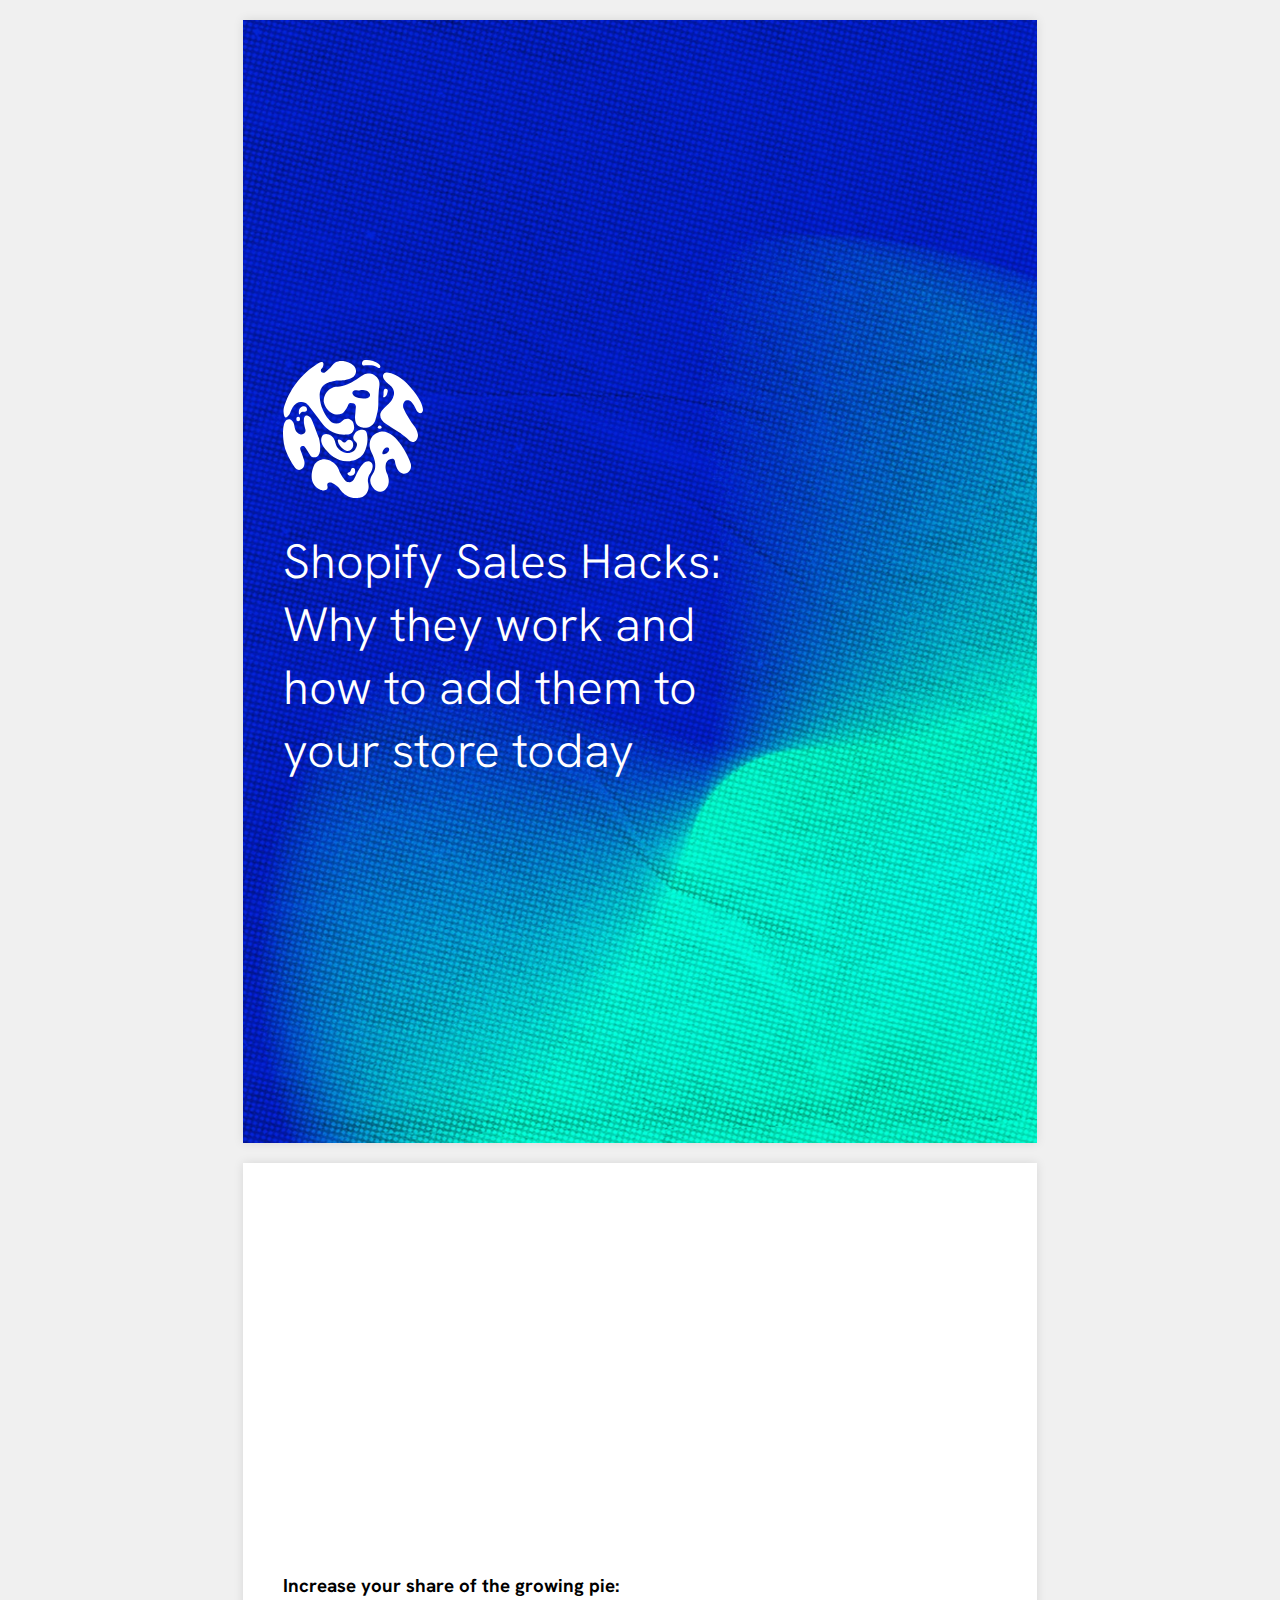
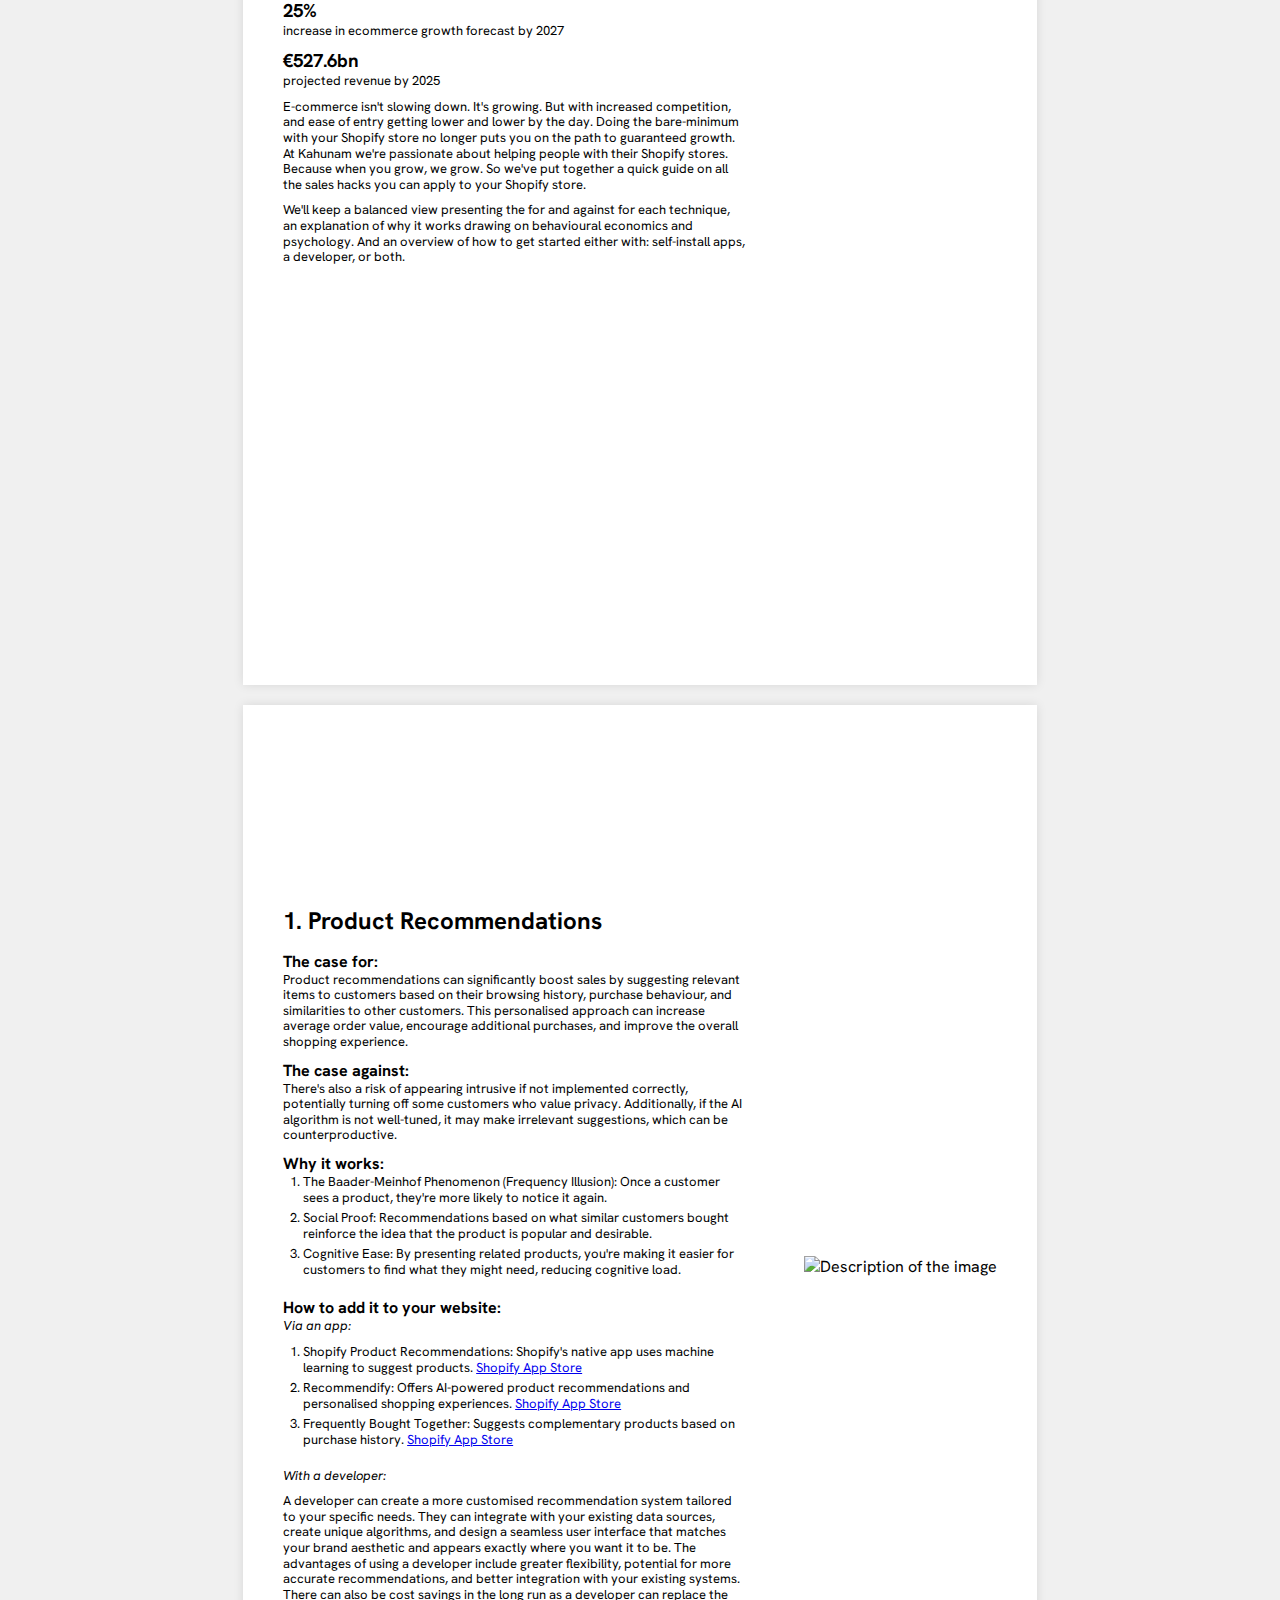
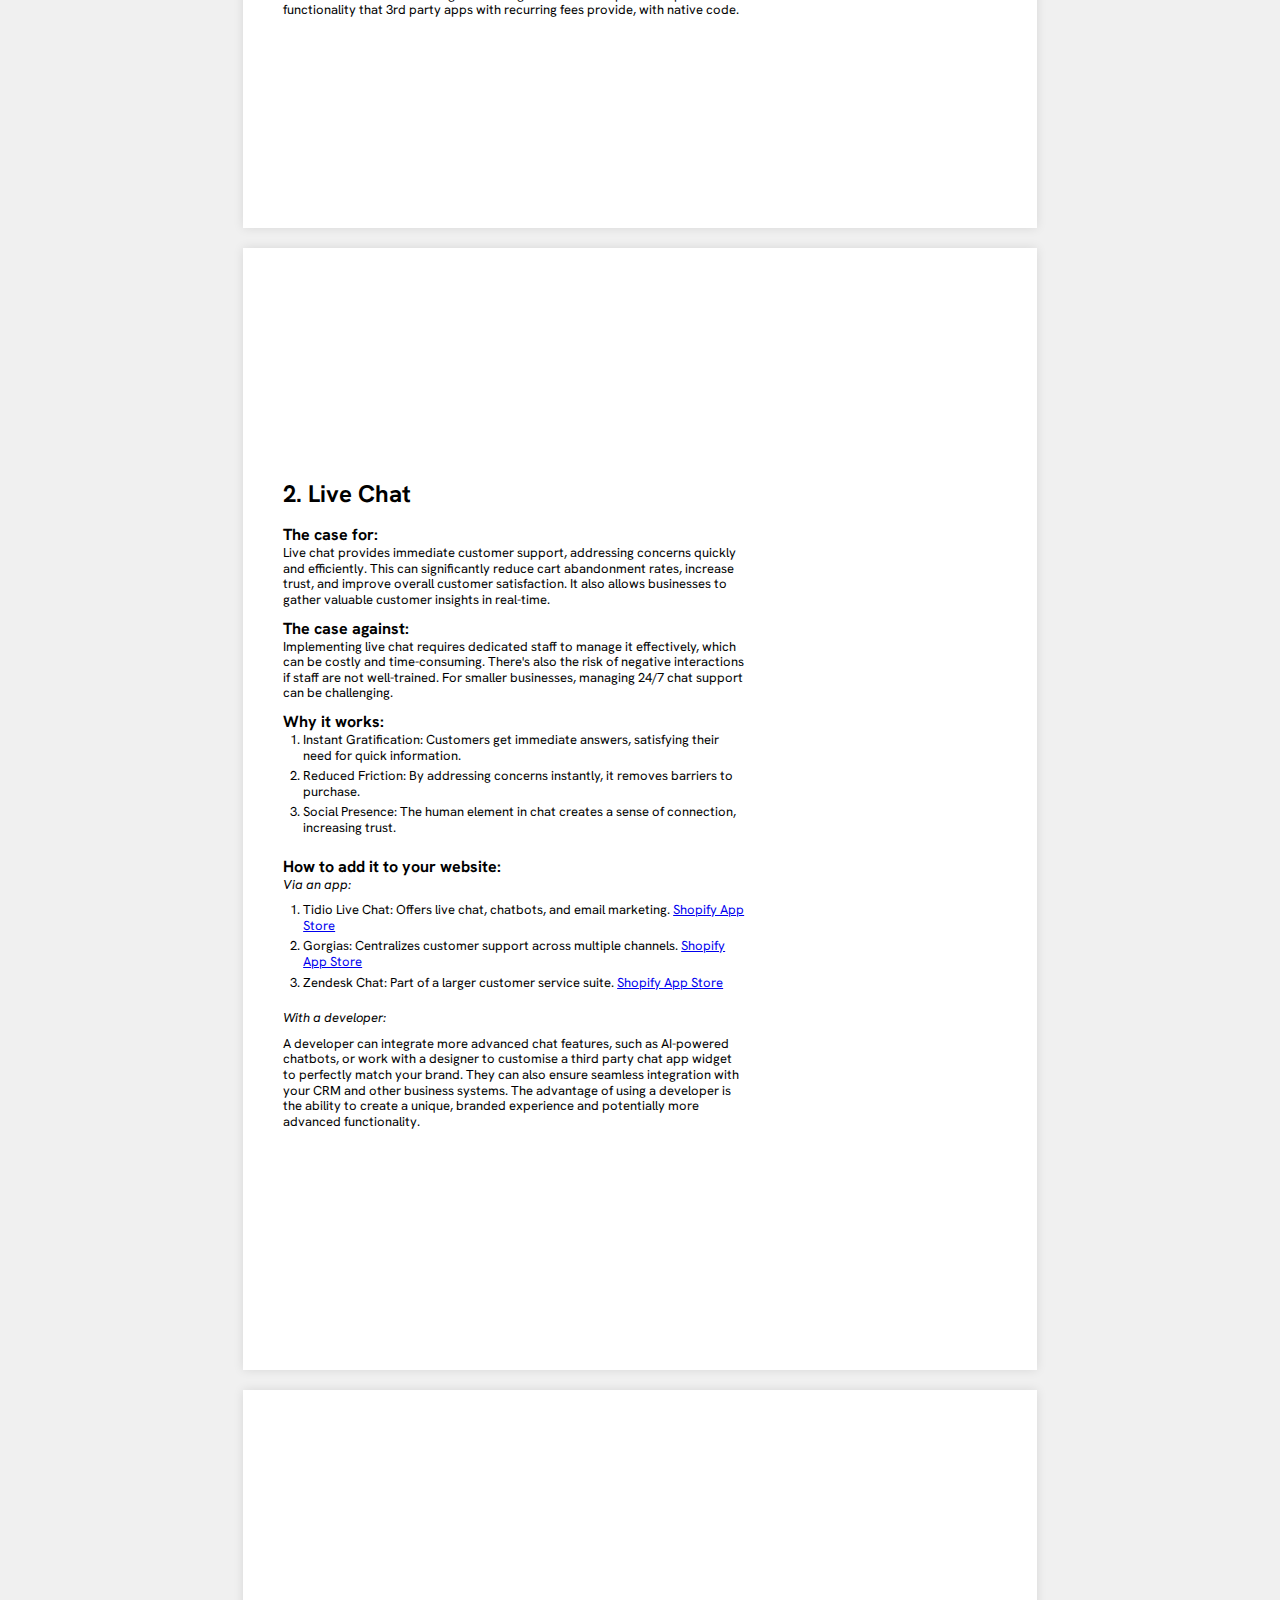
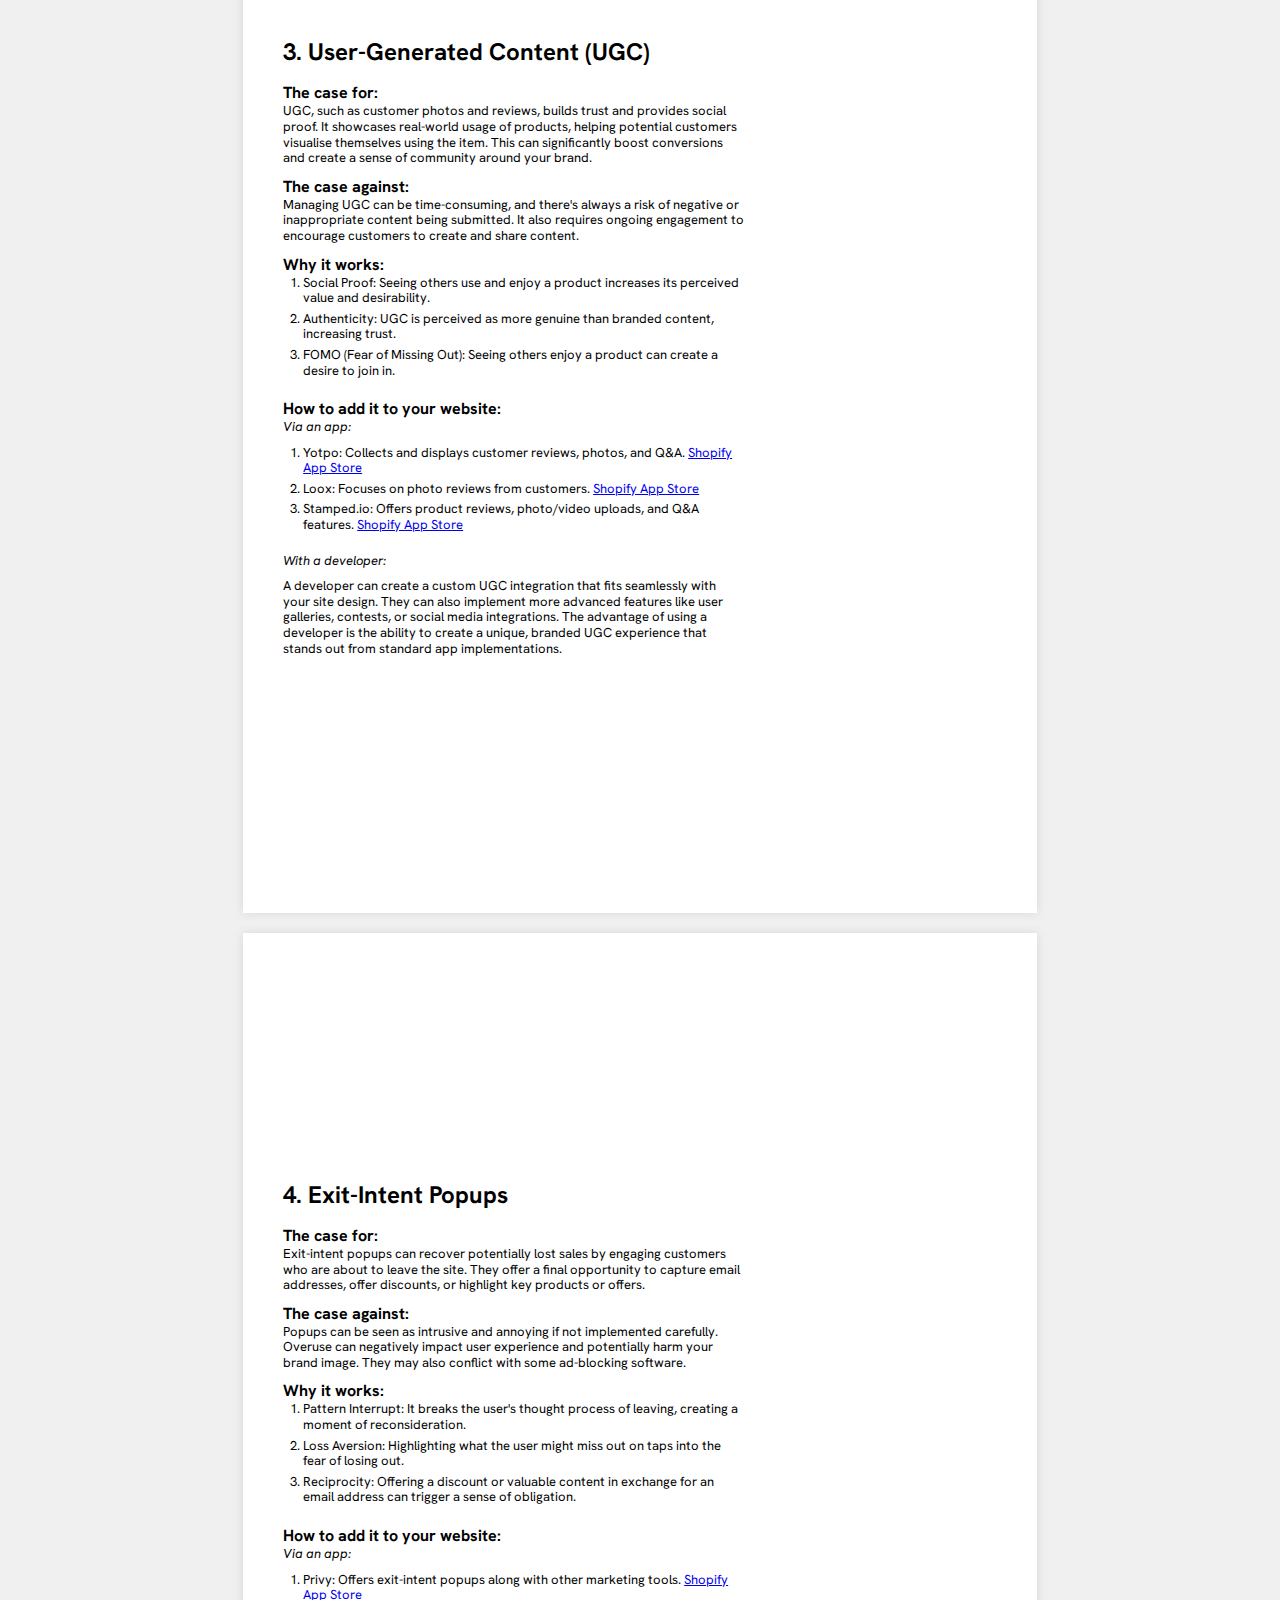
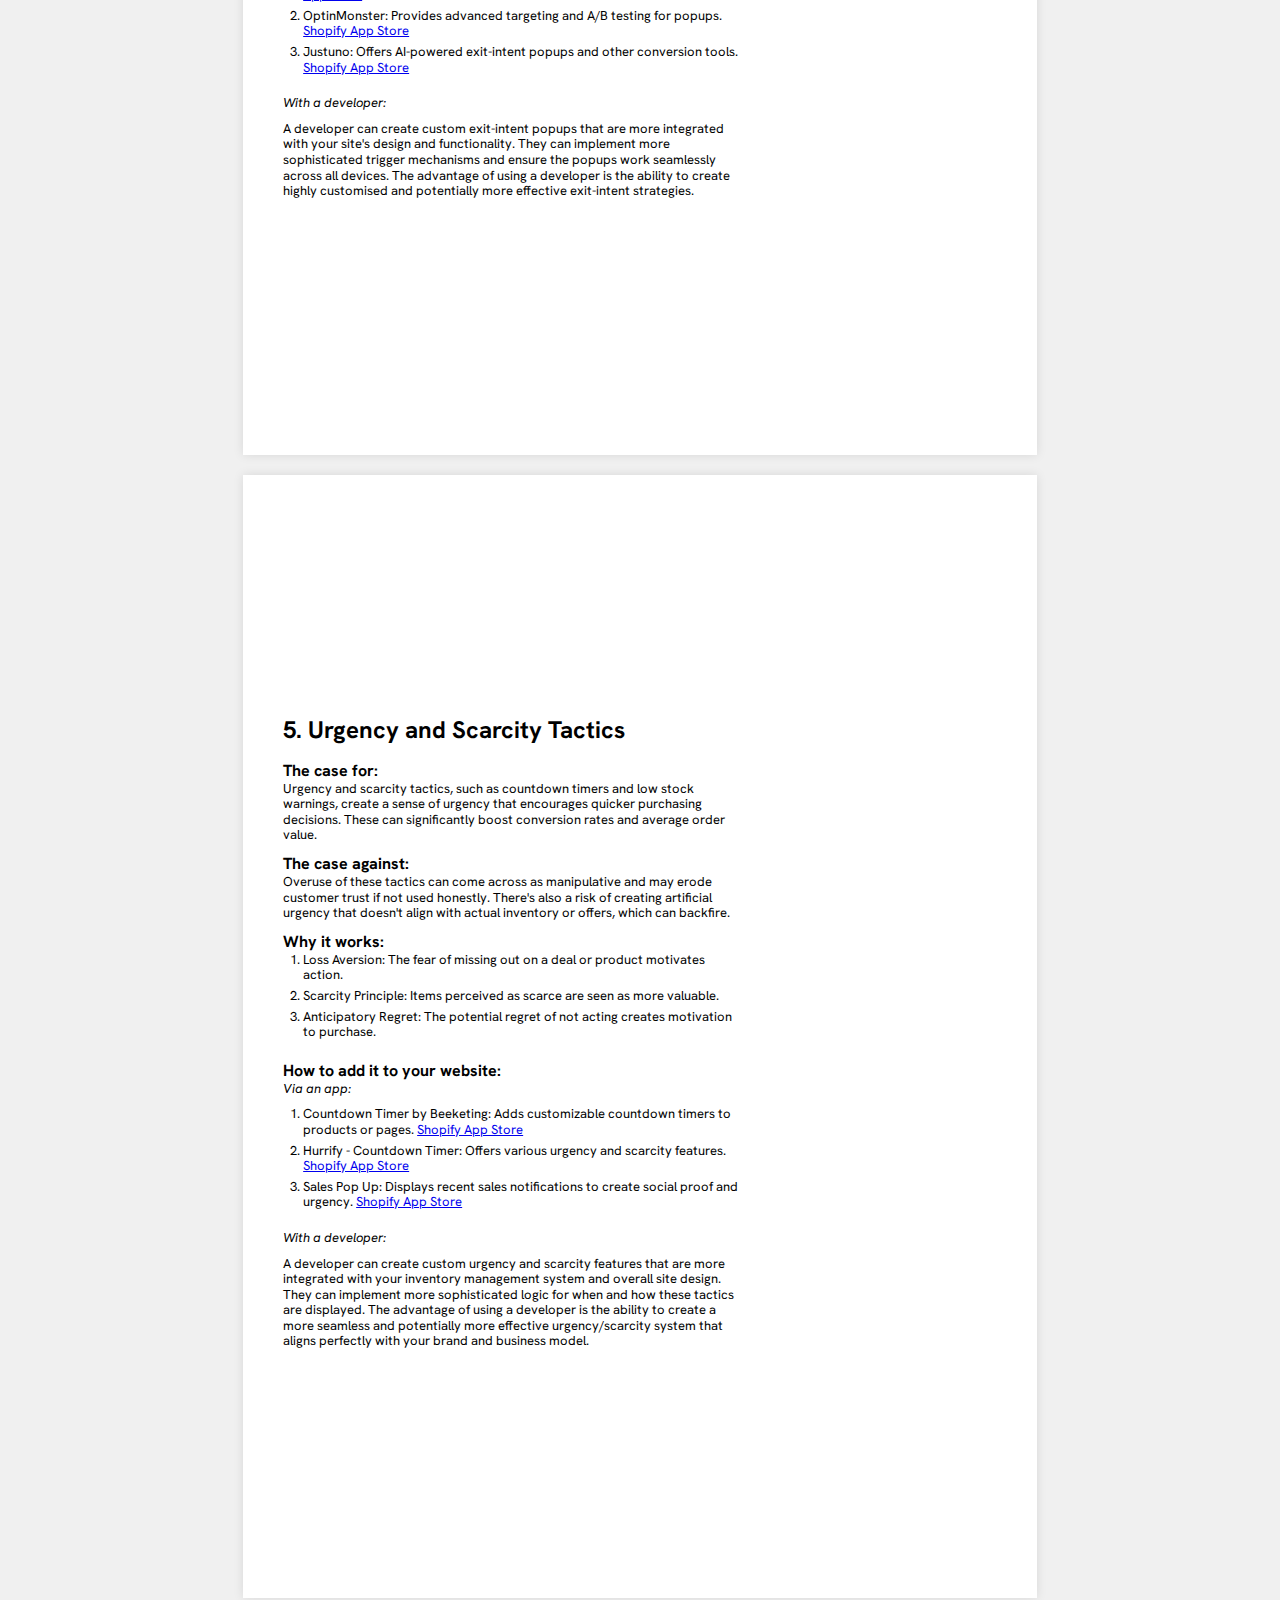
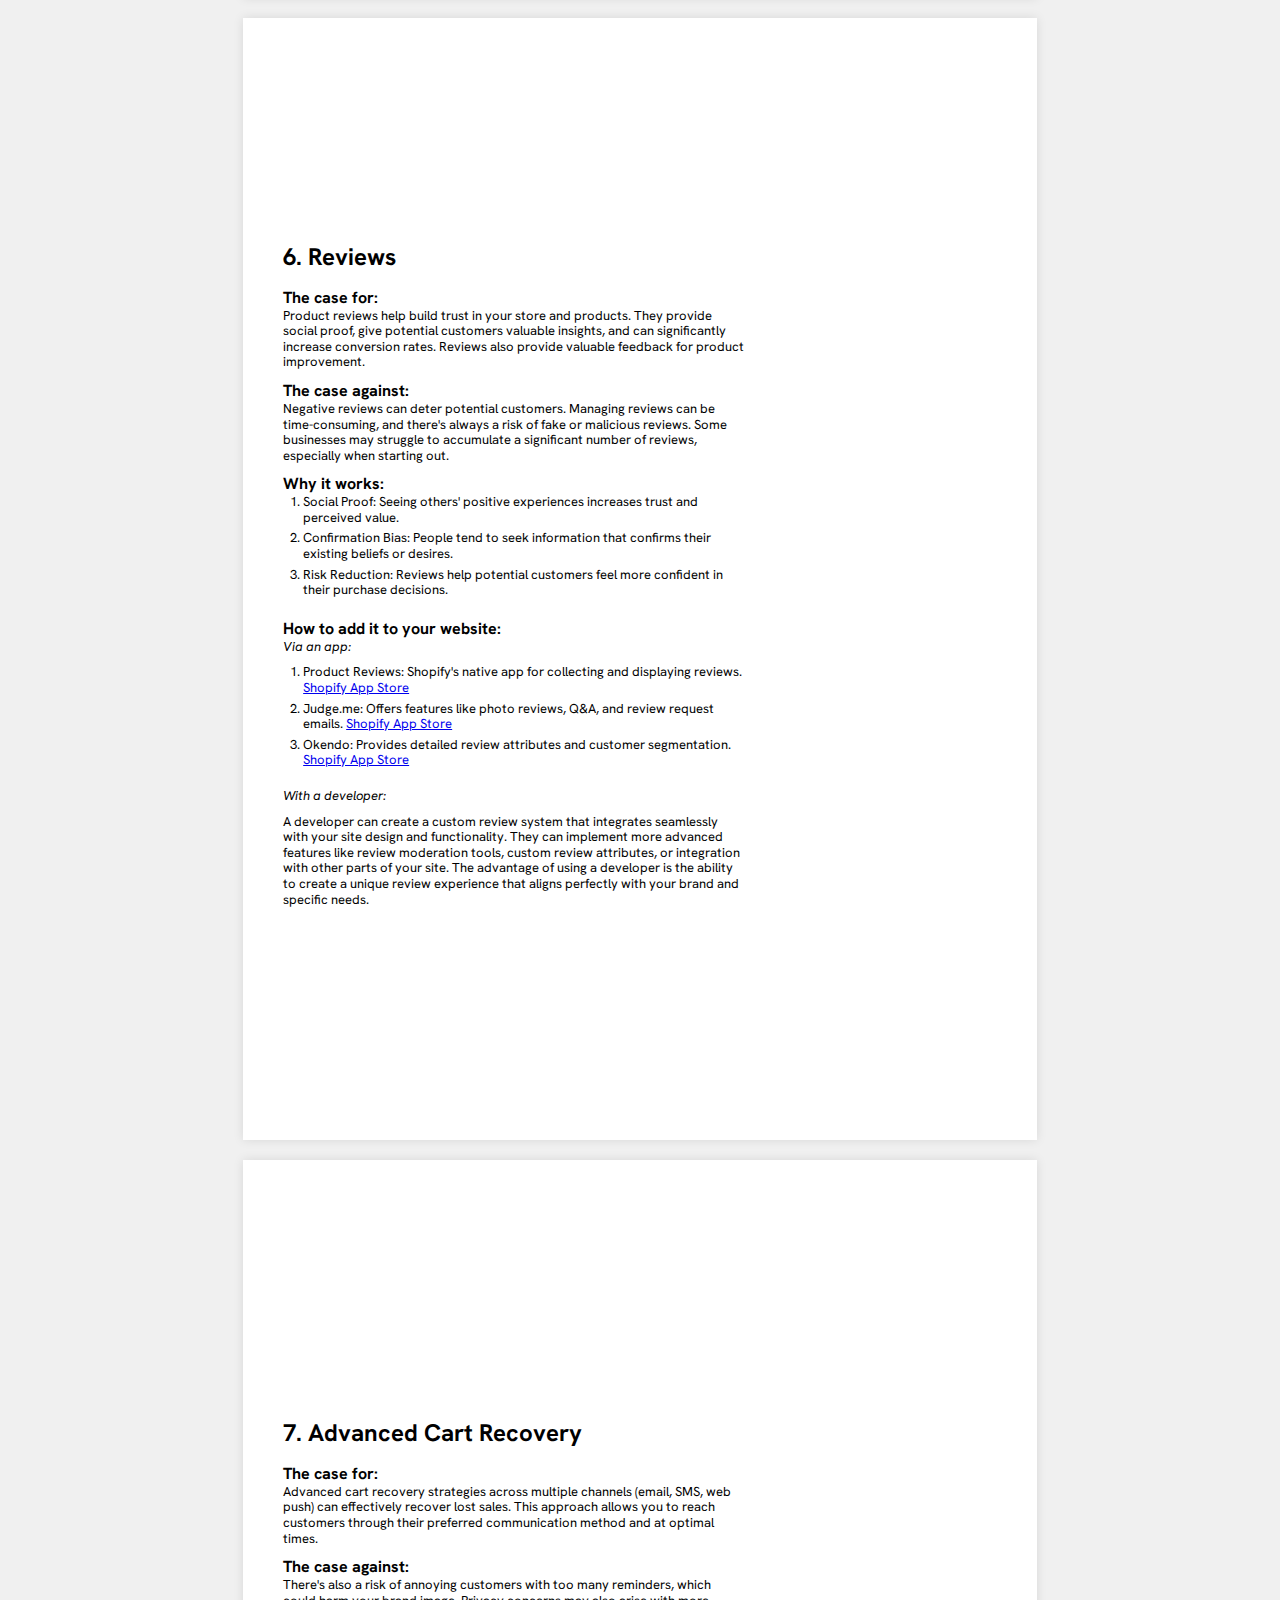
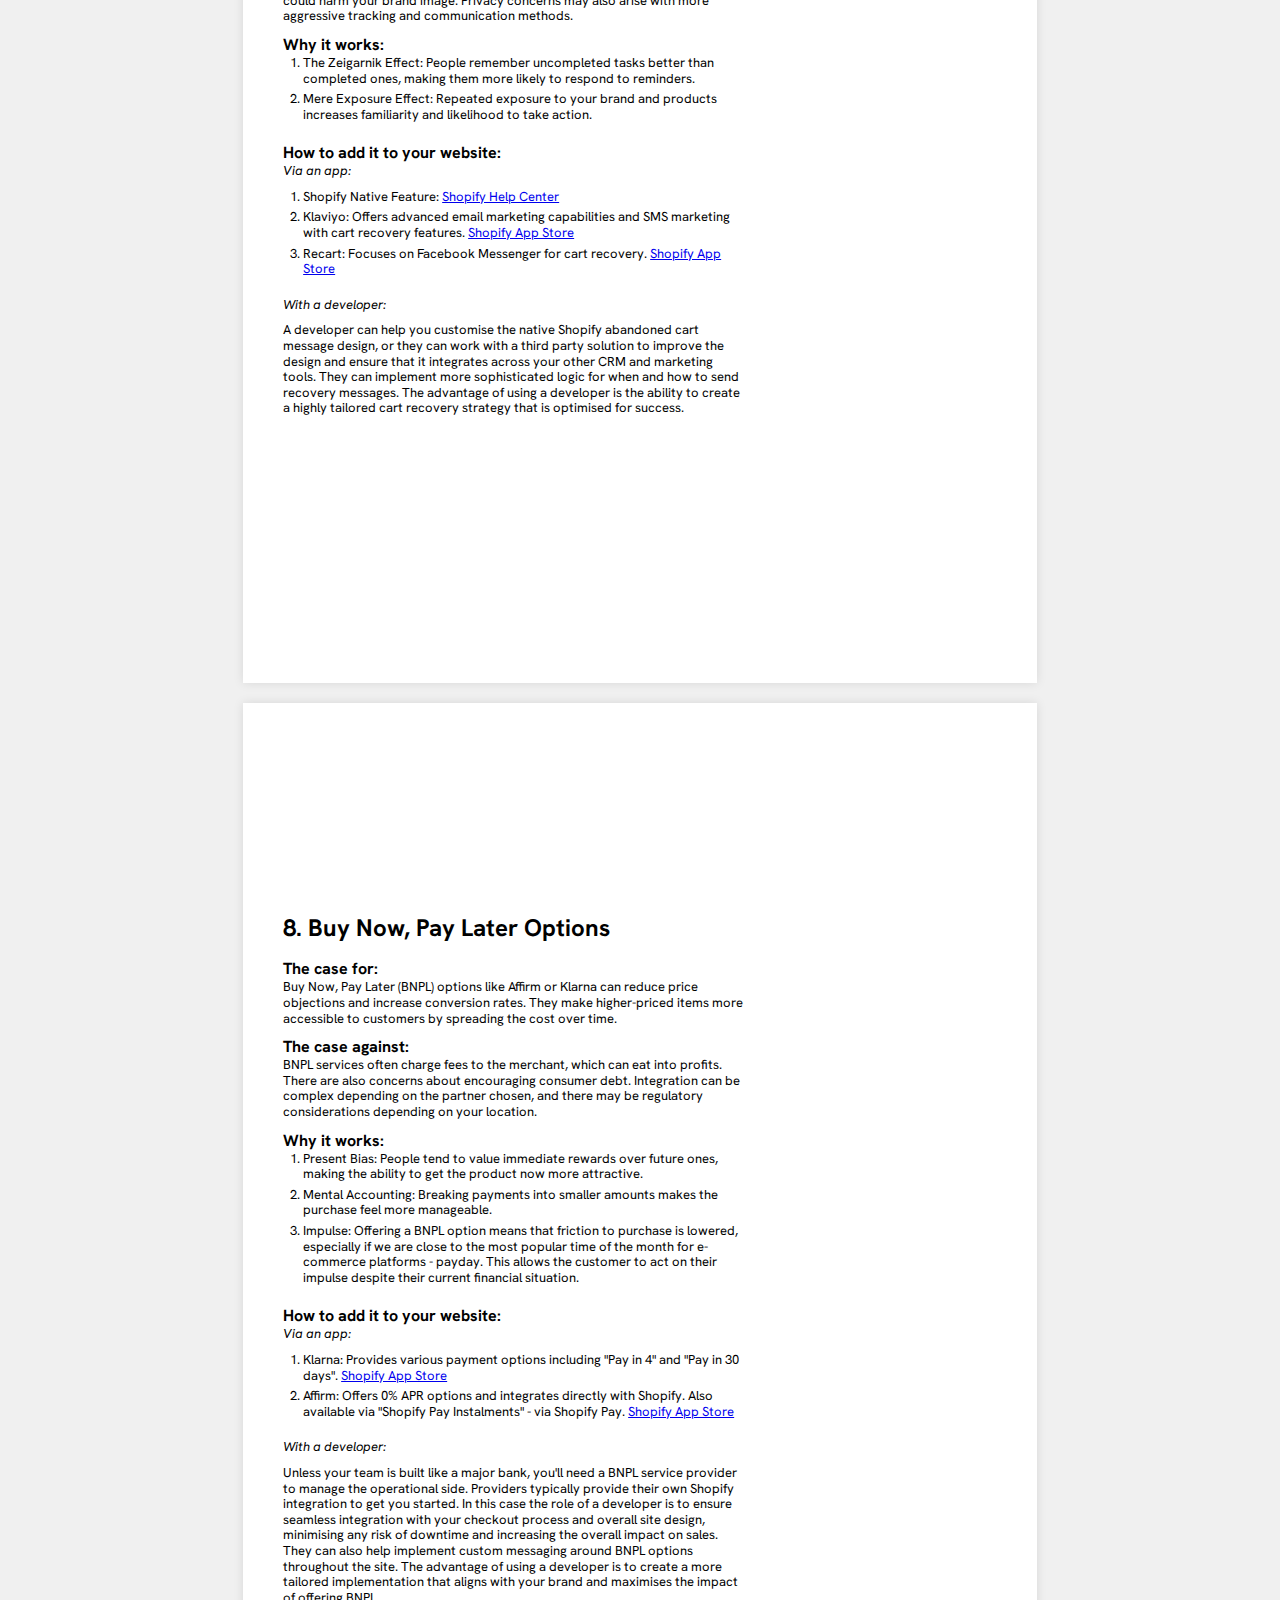
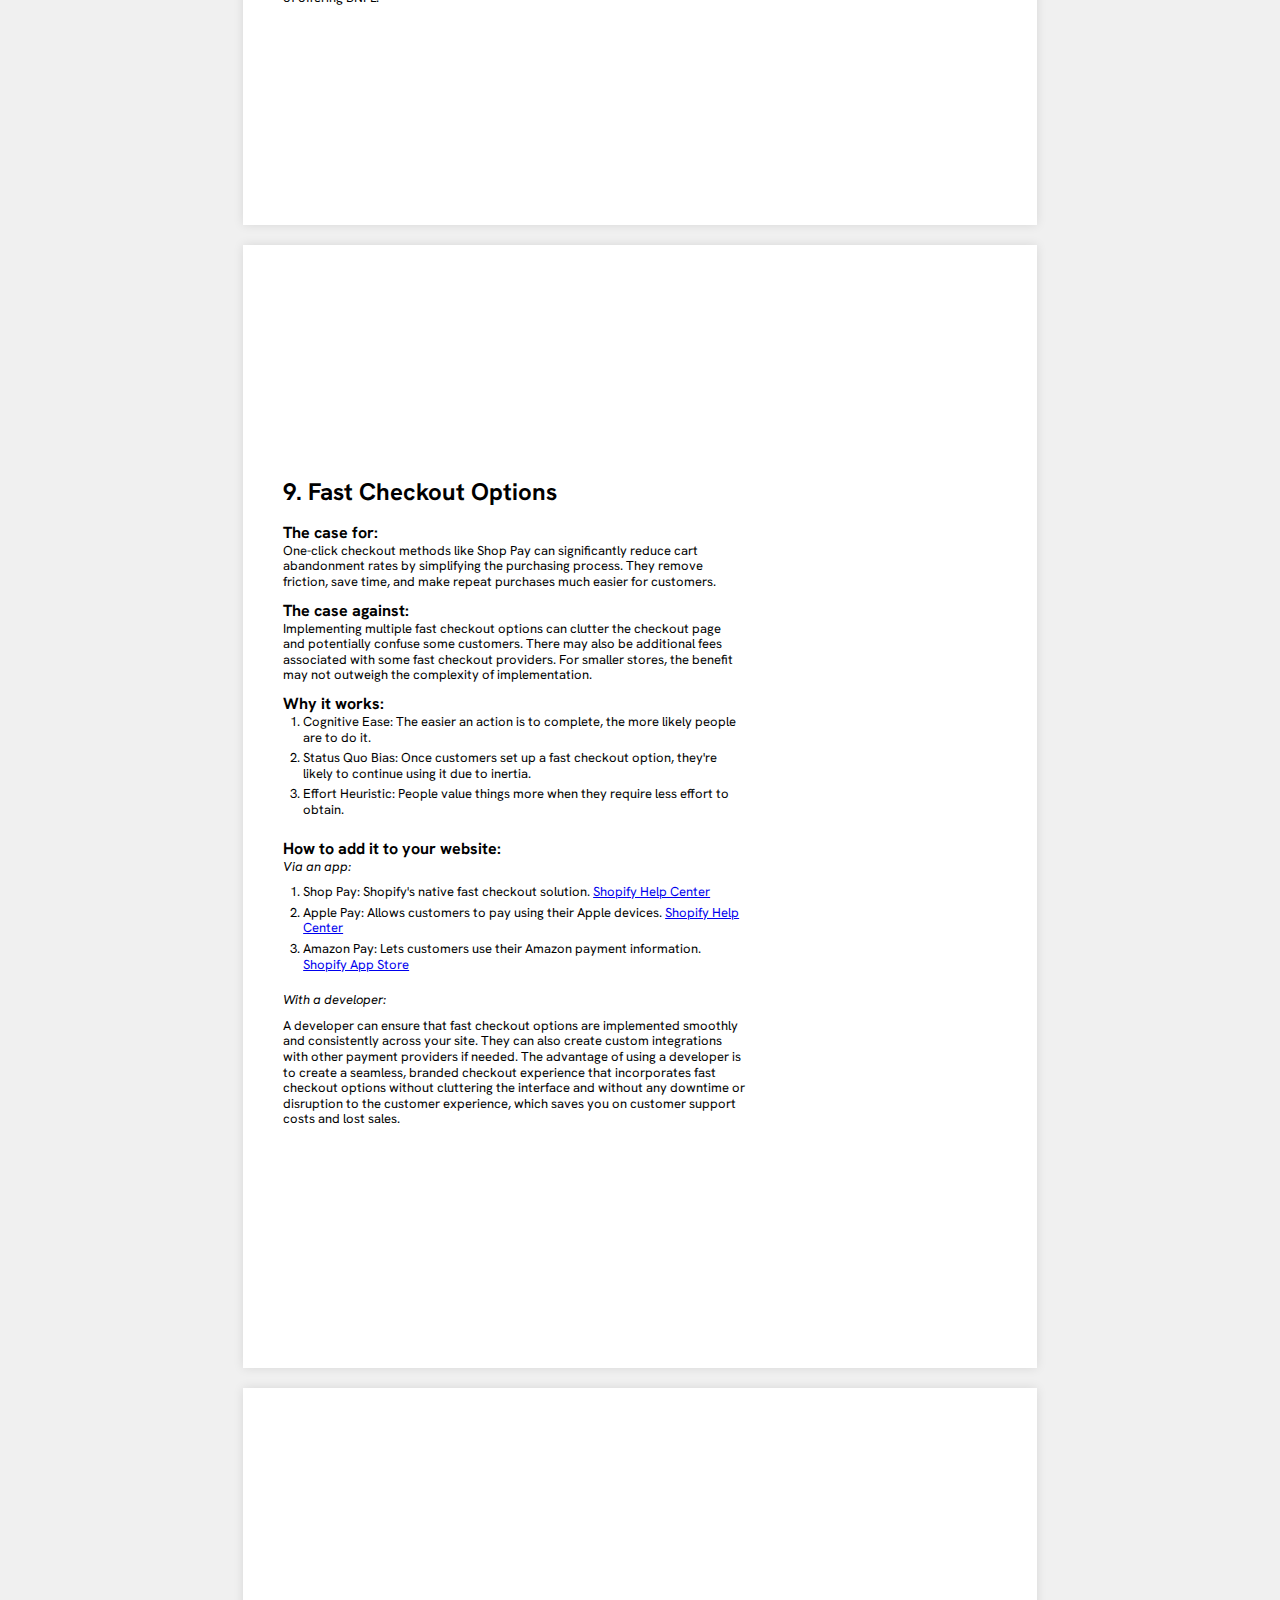
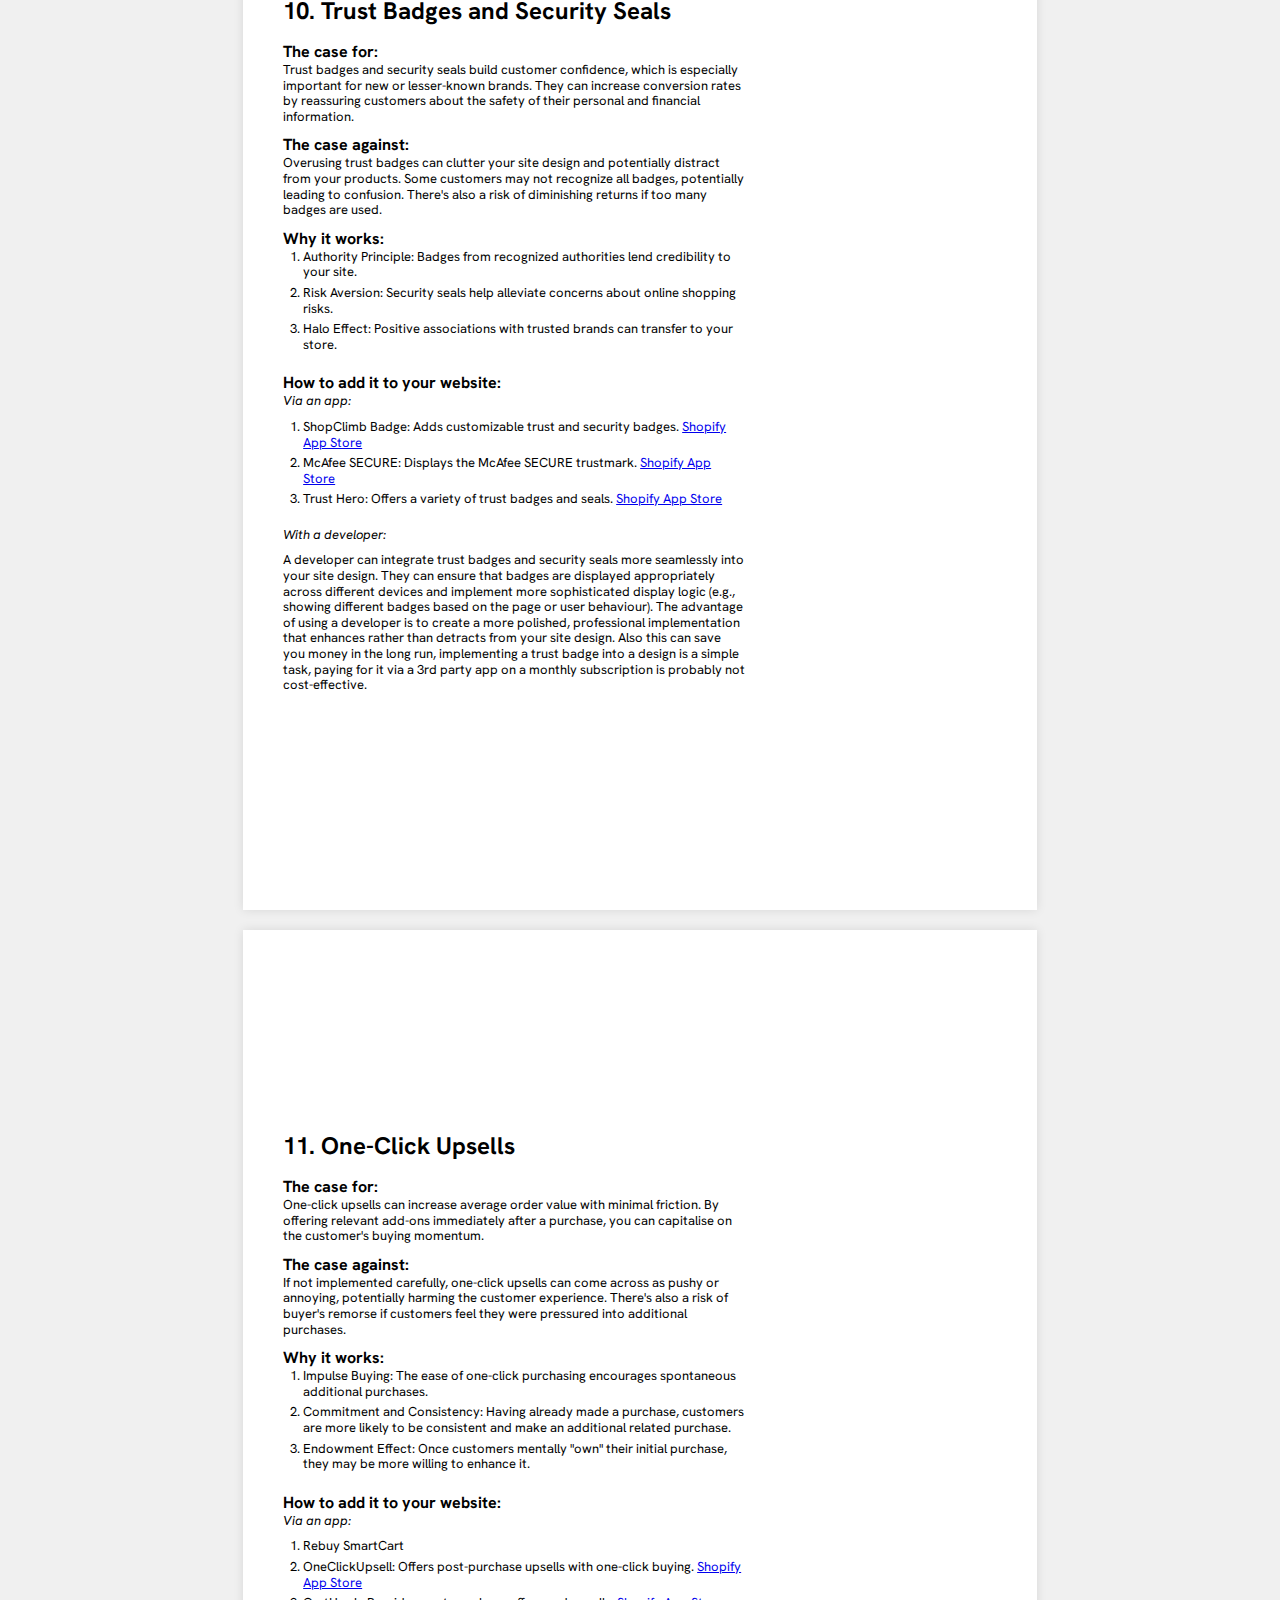
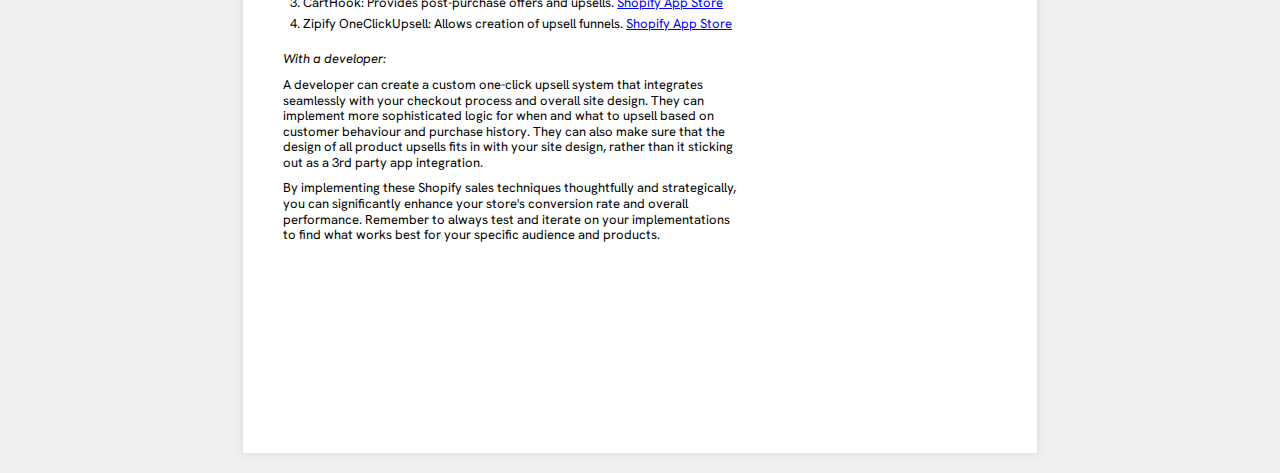
==== commit 9ca670f3: "some message" ====
--- a/p1-shopify-sales-hacks.html
+++ b/p1-shopify-sales-hacks.html
@@ -113,7 +113,10 @@
           party apps with recurring fees provide, with native code.
         </p>
       </div>
-      <div></div>
+      <div>
+        <img src="https://kahunam-resources.b-cdn.net/Project%20Kairos/p1-shopify-sales-hacks/advanced%20cart%20recovery%20-%202.jpg" alt="Description of the image">
+
+      </div>
     </section>
 
     <section>
